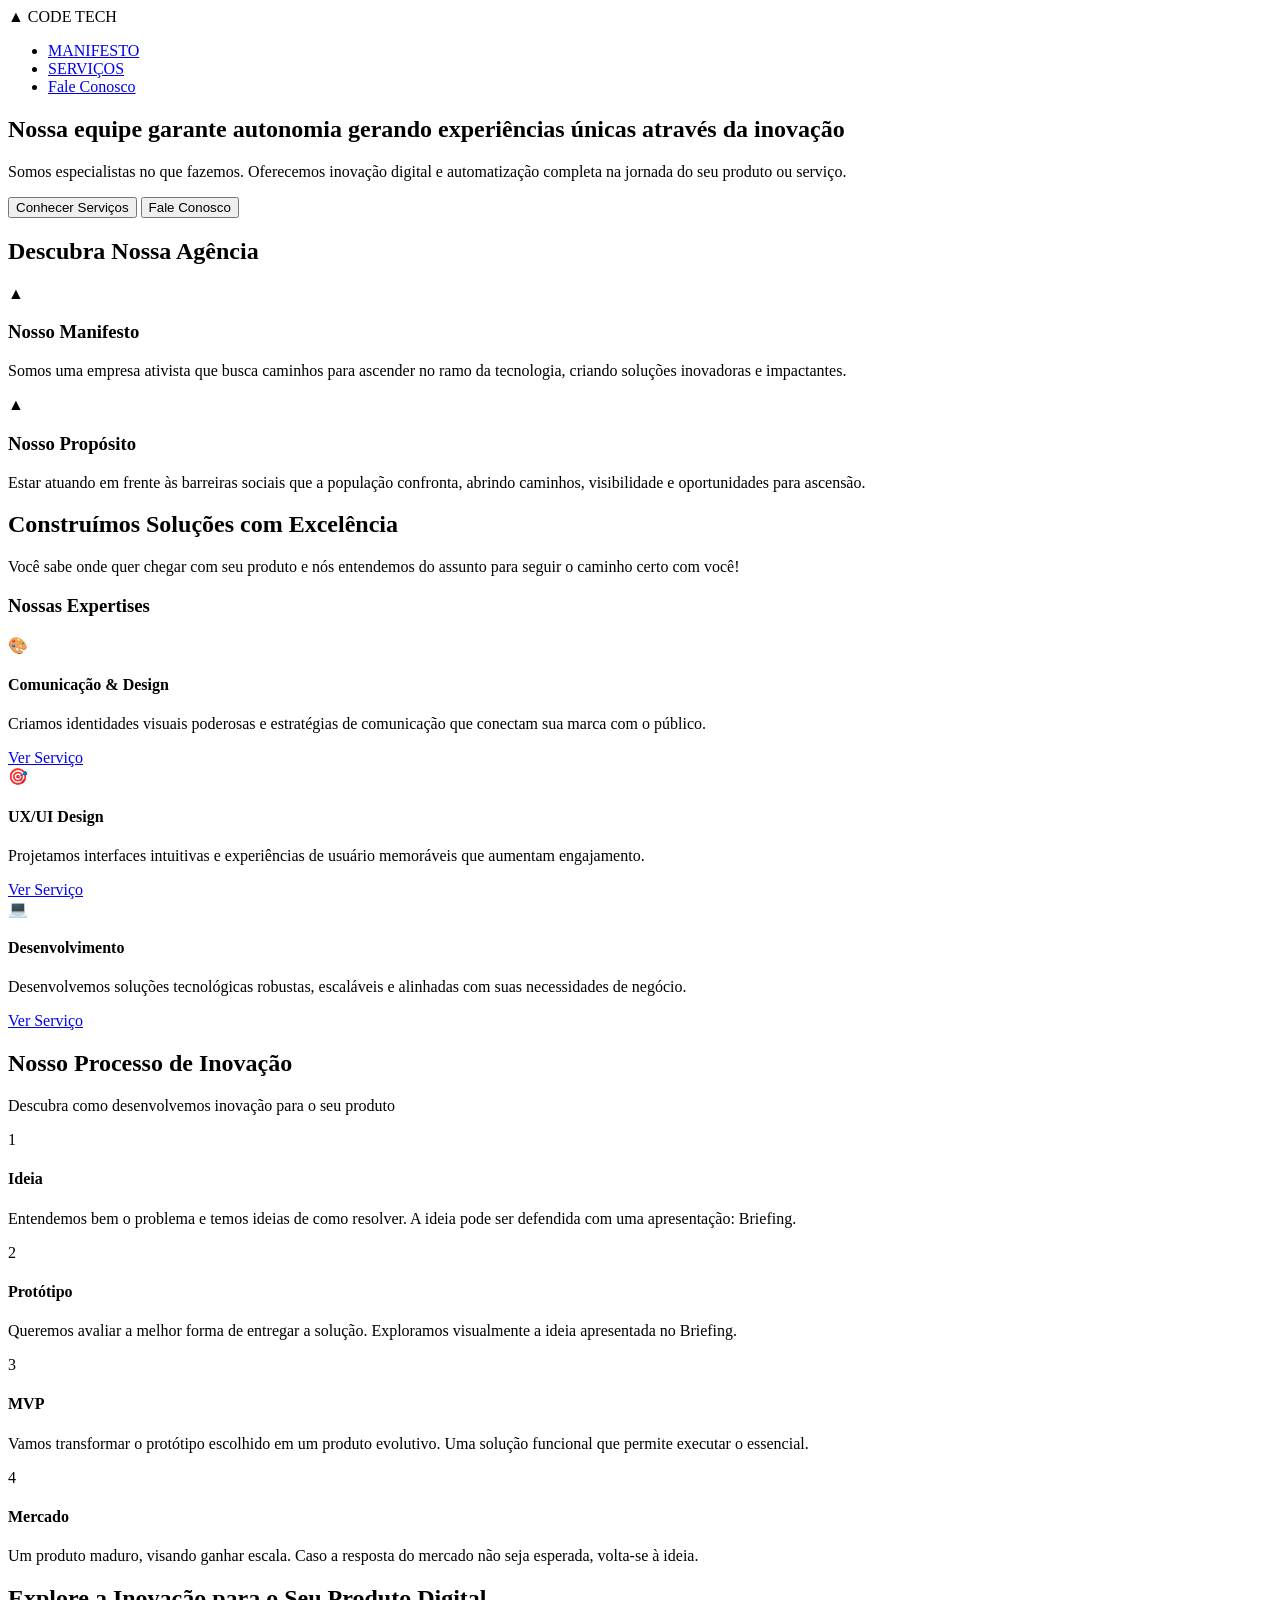
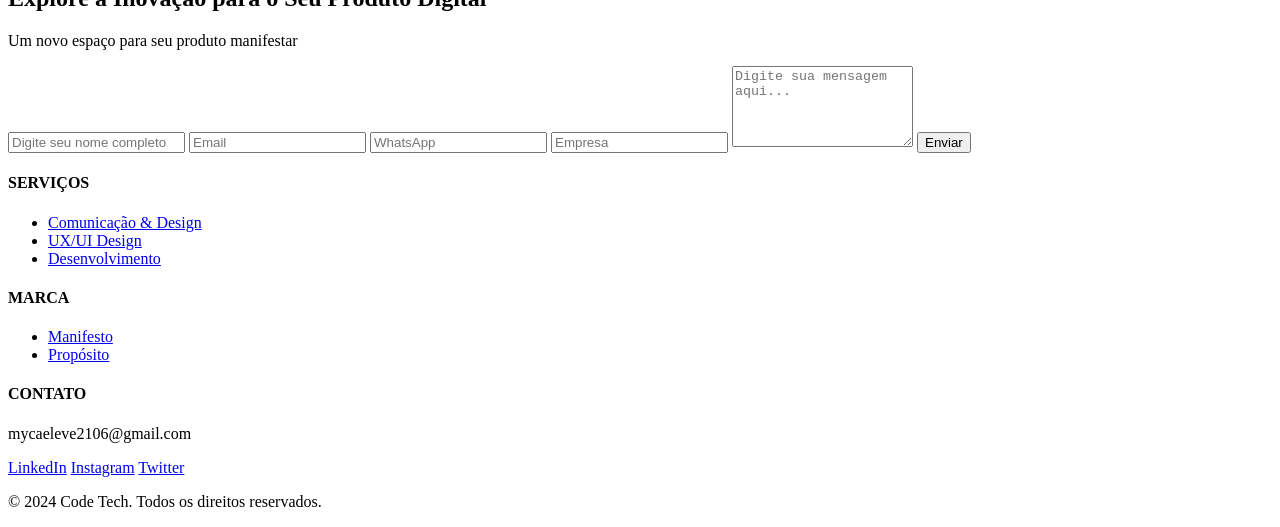
==== index.html @ 236219a5 "estrutura correta para vercel" ====
<!DOCTYPE html>
<html lang="pt-BR">
<head>
    <meta charset="UTF-8">
    <meta name="viewport" content="width=device-width, initial-scale=1.0">
    <title>Code Tech - Inovação Digital</title>
    <link rel="stylesheet" href="estilo.css">
</head>
<body>
  
    <nav class="navbar">
        <div class="nav-container">
            <div class="logo">
                <span class="logo-icon">▲</span>
                <span class="logo-text">CODE TECH</span>
            </div>
            <ul class="nav-menu">
                <li><a href="#manifesto">MANIFESTO</a></li>
                <li><a href="#servicos">SERVIÇOS</a></li>
                <li><a href="#contato" class="btn-contact">Fale Conosco</a></li>
            </ul>
        </div>
    </nav>
  
    <!-- Hero Section -->
    <section class="hero">
        <div class="hero-content">
            <h1>Nossa equipe garante autonomia gerando experiências únicas através da inovação</h1>
            <p>Somos especialistas no que fazemos. Oferecemos inovação digital e automatização completa na jornada do seu produto ou serviço.</p>
            <div class="hero-buttons">
                <button class="btn btn-primary" onclick="scrollTo('servicos')">Conhecer Serviços</button>
                <button class="btn btn-secondary" onclick="scrollTo('contato')">Fale Conosco</button>
            </div>
        </div>
          <div class="hero-image">
    <div class="bola b1"></div>
    <div class="bola b2"></div>
    <div class="bola b3"></div>
</div>
        </div>
    </section>

    <!-- Manifesto Section -->
    <section id="manifesto" class="manifesto">
        <h2>Descubra Nossa Agência</h2>
        <div class="manifesto-grid">
            <div class="manifesto-card">
                <div class="card-icon">▲</div>
                <h3>Nosso Manifesto</h3>
                <p>Somos uma empresa ativista que busca caminhos para ascender no ramo da tecnologia, criando soluções inovadoras e impactantes.</p>
            </div>
            <div class="manifesto-card">
                <div class="card-icon">▲</div>
                <h3>Nosso Propósito</h3>
                <p>Estar atuando em frente às barreiras sociais que a população confronta, abrindo caminhos, visibilidade e oportunidades para ascensão.</p>
            </div>
        </div>
    </section>

    <!-- Services Section -->
    <section id="servicos" class="services">
        <h2>Construímos Soluções com Excelência</h2>
        <p class="section-subtitle">Você sabe onde quer chegar com seu produto e nós entendemos do assunto para seguir o caminho certo com você!</p>
        
        <h3 class="services-title">Nossas Expertises</h3>
        <div class="services-grid">
            <div class="service-card">
                <div class="service-icon">🎨</div>
                <h4>Comunicação & Design</h4>
                <p>Criamos identidades visuais poderosas e estratégias de comunicação que conectam sua marca com o público.</p>
                <a href="comunicacao-design.html" class="btn btn-service">Ver Serviço</a>
            </div>
            <div class="service-card">
                <div class="service-icon">🎯</div>
                <h4>UX/UI Design</h4>
                <p>Projetamos interfaces intuitivas e experiências de usuário memoráveis que aumentam engajamento.</p>
                <a href="uxui-design.html" class="btn btn-service">Ver Serviço</a>
            </div>
            <div class="service-card">
                <div class="service-icon">💻</div>
                <h4>Desenvolvimento</h4>
                <p>Desenvolvemos soluções tecnológicas robustas, escaláveis e alinhadas com suas necessidades de negócio.</p>
                <a href="desenvolvimento.html" class="btn btn-service">Ver Serviço</a>
            </div>
        </div>
    </section>

    <!-- Process Section -->
    <section class="process">
        <h2>Nosso Processo de Inovação</h2>
        <p class="section-subtitle">Descubra como desenvolvemos inovação para o seu produto</p>
        
        <div class="process-steps">
            <div class="process-step">
                <div class="step-number">1</div>
                <h4>Ideia</h4>
                <p>Entendemos bem o problema e temos ideias de como resolver. A ideia pode ser defendida com uma apresentação: Briefing.</p>
            </div>
            <div class="process-step">
                <div class="step-number">2</div>
                <h4>Protótipo</h4>
                <p>Queremos avaliar a melhor forma de entregar a solução. Exploramos visualmente a ideia apresentada no Briefing.</p>
            </div>
            <div class="process-step">
                <div class="step-number">3</div>
                <h4>MVP</h4>
                <p>Vamos transformar o protótipo escolhido em um produto evolutivo. Uma solução funcional que permite executar o essencial.</p>
            </div>
            <div class="process-step">
                <div class="step-number">4</div>
                <h4>Mercado</h4>
                <p>Um produto maduro, visando ganhar escala. Caso a resposta do mercado não seja esperada, volta-se à ideia.</p>
            </div>
        </div>
    </section>

    <!-- Contact Section -->
    <section id="contato" class="contact">
        <div class="contact-content">
            <div class="contact-text">
                <h2>Explore a Inovação para o Seu Produto Digital</h2>
                <p>Um novo espaço para seu produto manifestar</p>
            </div>
            <form class="contact-form" onsubmit="handleSubmit(event)">
                <input type="text" placeholder="Digite seu nome completo" required>
                <input type="email" placeholder="Email" required>
                <input type="tel" placeholder="WhatsApp" required>
                <input type="text" placeholder="Empresa" required>
                <textarea placeholder="Digite sua mensagem aqui..." rows="5" required></textarea>
                <button type="submit" class="btn btn-primary">Enviar</button>
            </form>
        </div>
    </section>

    <!-- Footer -->
    <footer class="footer">
        <div class="footer-content">
            <div class="footer-section">
                <h4>SERVIÇOS</h4>
                <ul>
                    <li><a href="comunicacao-design.html">Comunicação & Design</a></li>
                    <li><a href="uxui-design.html">UX/UI Design</a></li>
                    <li><a href="desenvolvimento.html">Desenvolvimento</a></li>
                </ul>
            </div>
            <div class="footer-section">
                <h4>MARCA</h4>
                <ul>
                    <li><a href="#manifesto">Manifesto</a></li>
                    <li><a href="#manifesto">Propósito</a></li>
                </ul>
            </div>
            <div class="footer-section">
                <h4>CONTATO</h4>
                <p>mycaeleve2106@gmail.com</p>
                <div class="social-links">
                    <a href="https://www.linkedin.com/in/mycael-mythel">LinkedIn</a>
                    <a href="https://www.instagram.com/cael_xw/">Instagram</a>
                    <a href="https://twitter.com/">Twitter</a>
                </div>
            </div>
        </div>
        <div class="footer-bottom">
            <p>&copy; 2024 Code Tech. Todos os direitos reservados.</p>
        </div>
   
       
    </footer>

    <script src="fazer.js"></script>
</body>
</html>
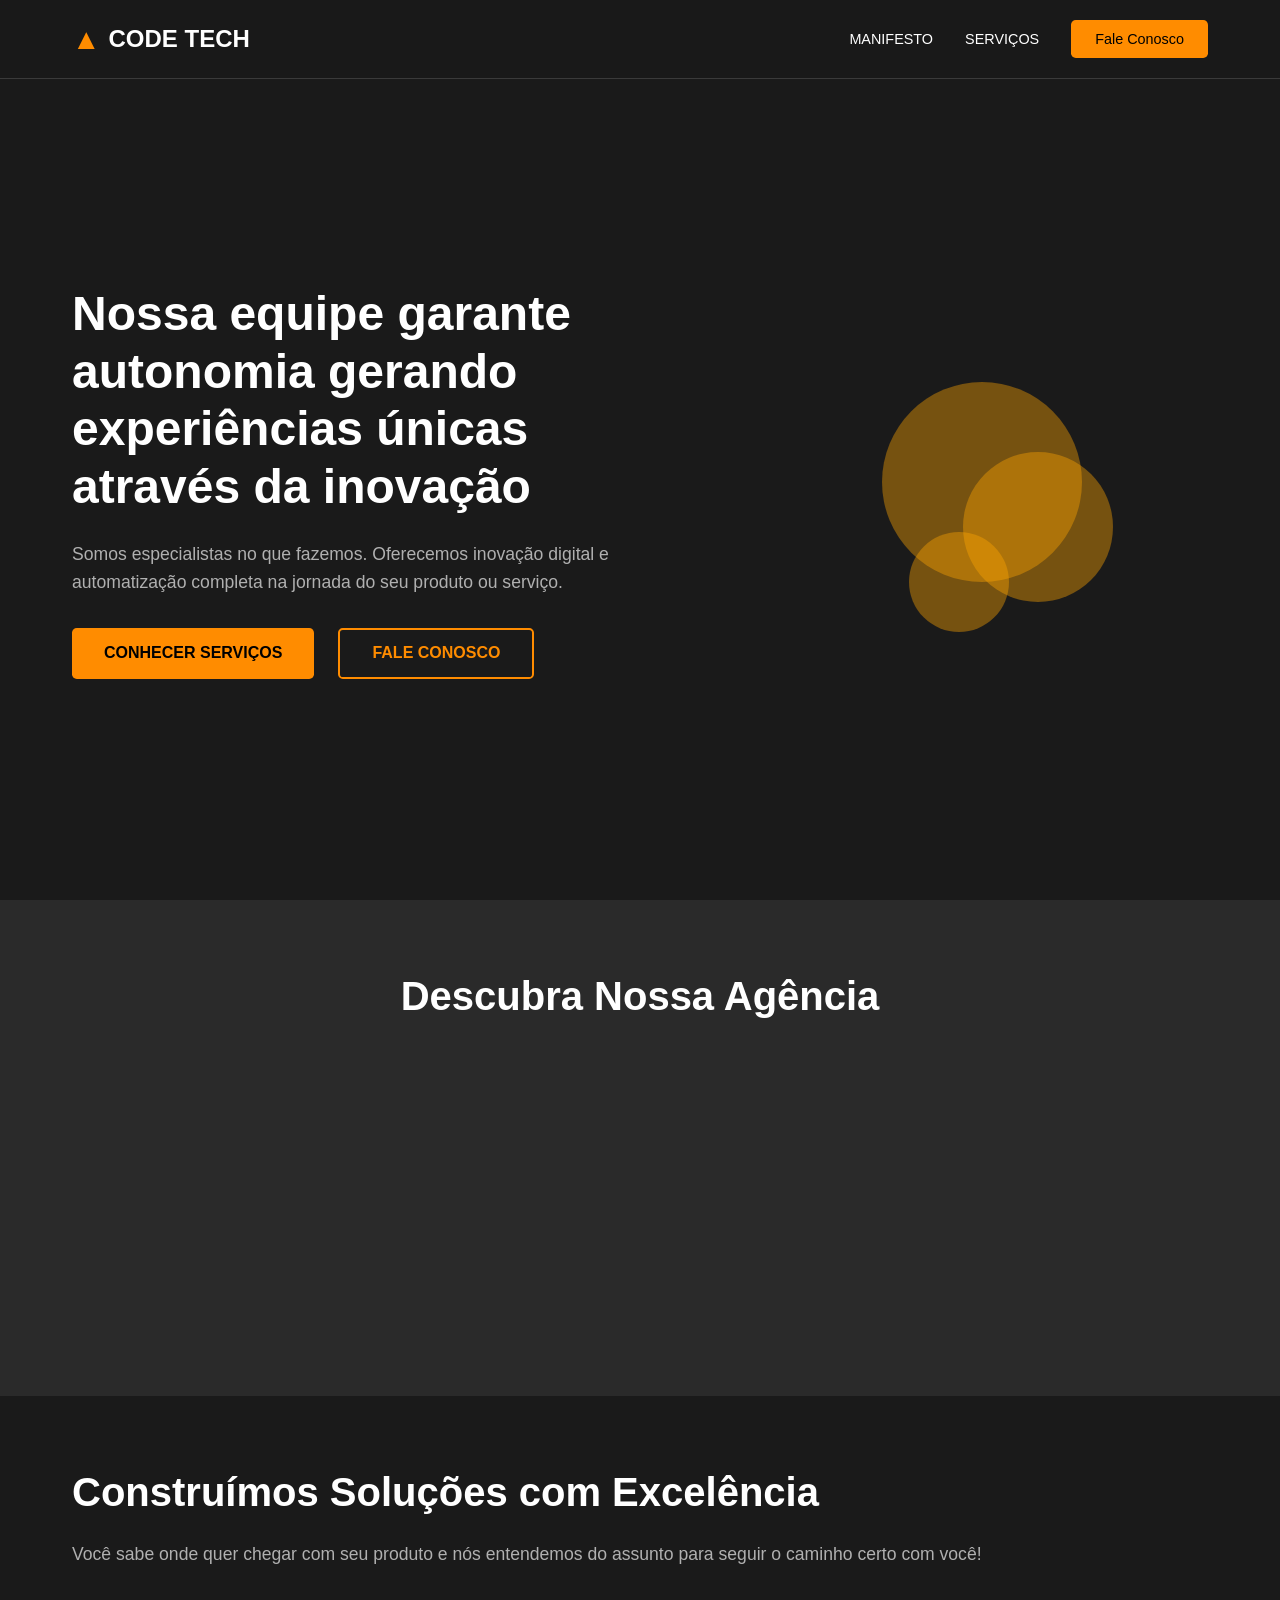
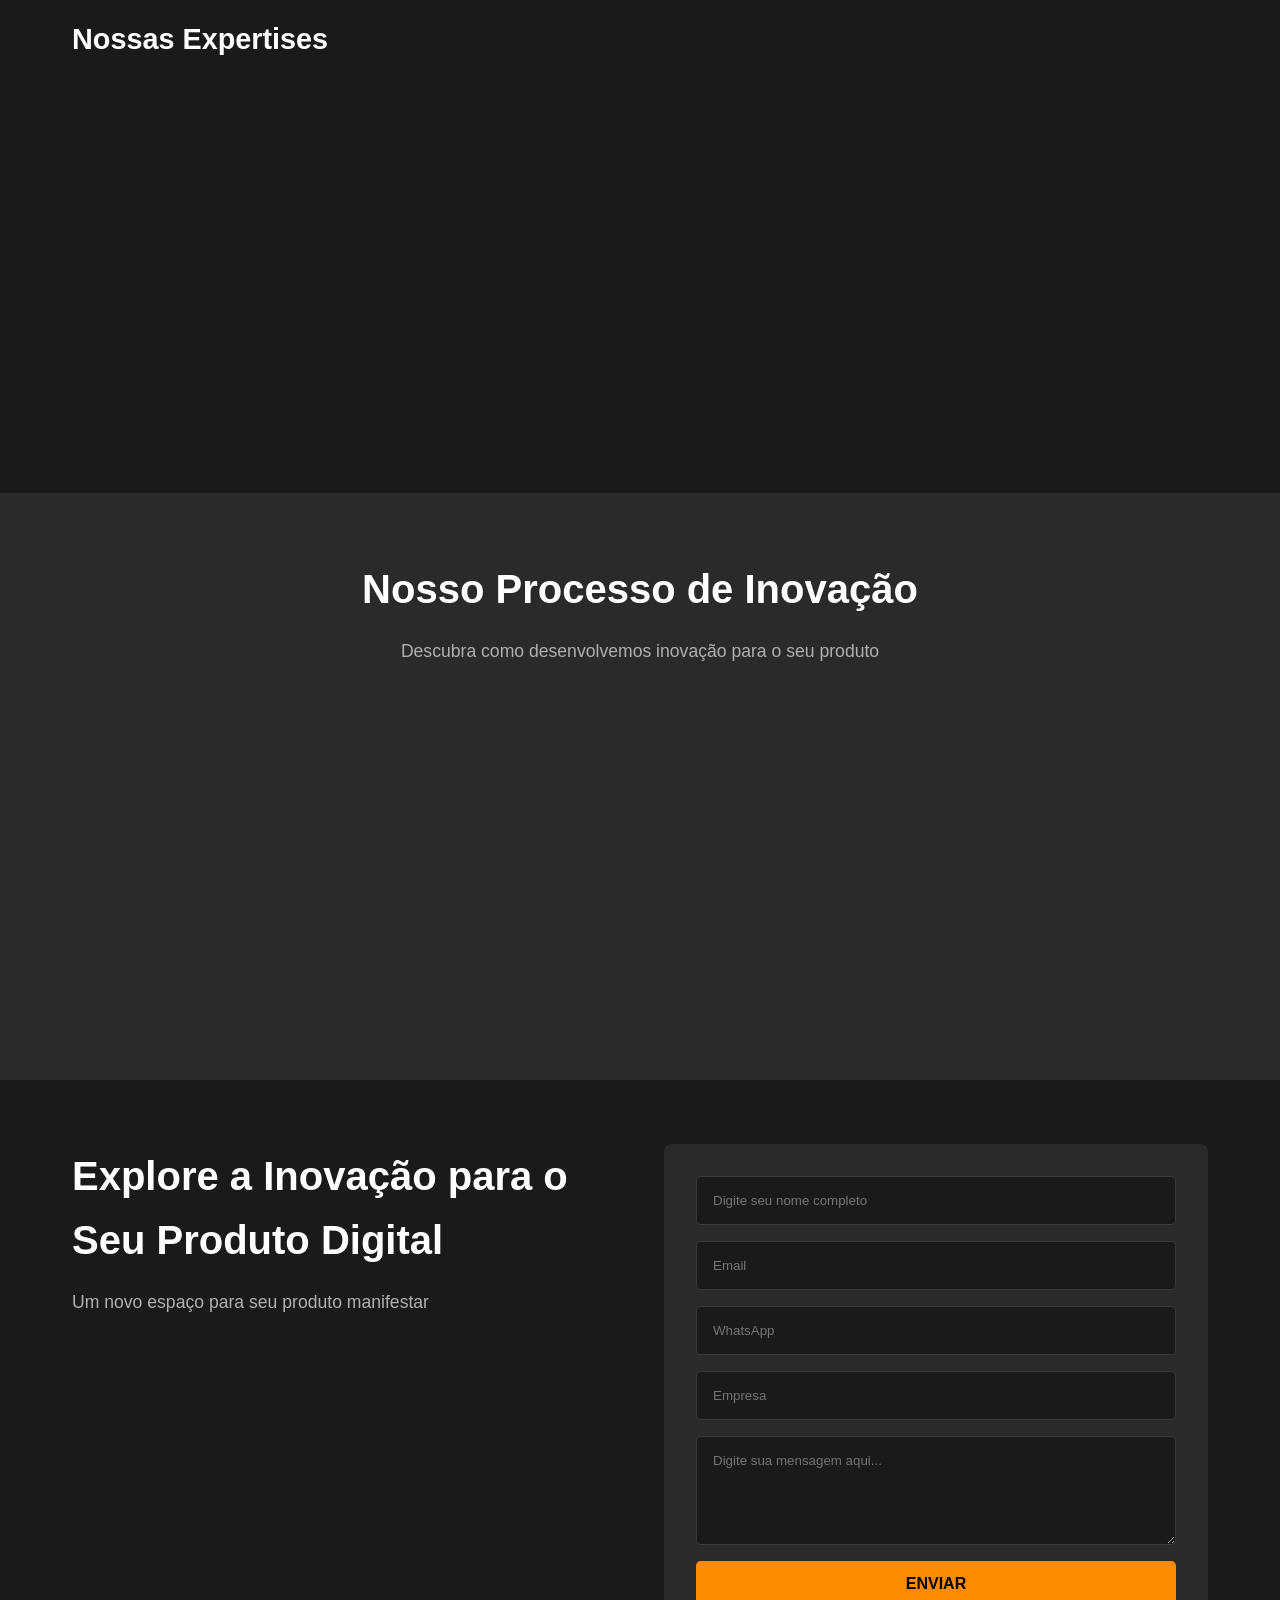
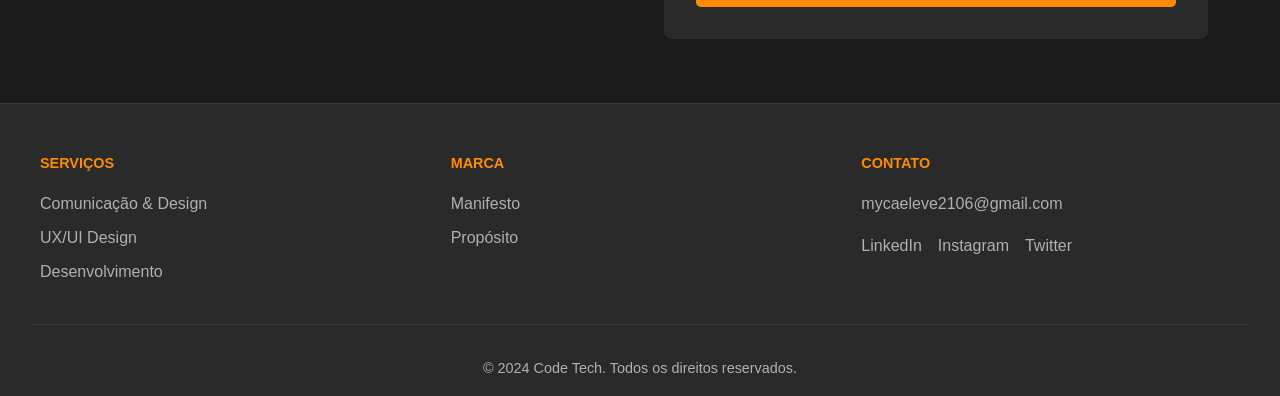
==== commit 47bff602: "Add files via upload" ====
--- a/index.html
+++ b/index.html
@@ -1,172 +1,185 @@
-<!DOCTYPE html>
-<html lang="pt-BR">
-<head>
-    <meta charset="UTF-8">
-    <meta name="viewport" content="width=device-width, initial-scale=1.0">
-    <title>Code Tech - Inovação Digital</title>
-    <link rel="stylesheet" href="estilo.css">
-</head>
-<body>
-  
-    <nav class="navbar">
-        <div class="nav-container">
-            <div class="logo">
-                <span class="logo-icon">▲</span>
-                <span class="logo-text">CODE TECH</span>
-            </div>
-            <ul class="nav-menu">
-                <li><a href="#manifesto">MANIFESTO</a></li>
-                <li><a href="#servicos">SERVIÇOS</a></li>
-                <li><a href="#contato" class="btn-contact">Fale Conosco</a></li>
-            </ul>
-        </div>
-    </nav>
-  
-    <!-- Hero Section -->
-    <section class="hero">
-        <div class="hero-content">
-            <h1>Nossa equipe garante autonomia gerando experiências únicas através da inovação</h1>
-            <p>Somos especialistas no que fazemos. Oferecemos inovação digital e automatização completa na jornada do seu produto ou serviço.</p>
-            <div class="hero-buttons">
-                <button class="btn btn-primary" onclick="scrollTo('servicos')">Conhecer Serviços</button>
-                <button class="btn btn-secondary" onclick="scrollTo('contato')">Fale Conosco</button>
-            </div>
-        </div>
-          <div class="hero-image">
-    <div class="bola b1"></div>
-    <div class="bola b2"></div>
-    <div class="bola b3"></div>
-</div>
-        </div>
-    </section>
-
-    <!-- Manifesto Section -->
-    <section id="manifesto" class="manifesto">
-        <h2>Descubra Nossa Agência</h2>
-        <div class="manifesto-grid">
-            <div class="manifesto-card">
-                <div class="card-icon">▲</div>
-                <h3>Nosso Manifesto</h3>
-                <p>Somos uma empresa ativista que busca caminhos para ascender no ramo da tecnologia, criando soluções inovadoras e impactantes.</p>
-            </div>
-            <div class="manifesto-card">
-                <div class="card-icon">▲</div>
-                <h3>Nosso Propósito</h3>
-                <p>Estar atuando em frente às barreiras sociais que a população confronta, abrindo caminhos, visibilidade e oportunidades para ascensão.</p>
-            </div>
-        </div>
-    </section>
-
-    <!-- Services Section -->
-    <section id="servicos" class="services">
-        <h2>Construímos Soluções com Excelência</h2>
-        <p class="section-subtitle">Você sabe onde quer chegar com seu produto e nós entendemos do assunto para seguir o caminho certo com você!</p>
-        
-        <h3 class="services-title">Nossas Expertises</h3>
-        <div class="services-grid">
-            <div class="service-card">
-                <div class="service-icon">🎨</div>
-                <h4>Comunicação & Design</h4>
-                <p>Criamos identidades visuais poderosas e estratégias de comunicação que conectam sua marca com o público.</p>
-                <a href="comunicacao-design.html" class="btn btn-service">Ver Serviço</a>
-            </div>
-            <div class="service-card">
-                <div class="service-icon">🎯</div>
-                <h4>UX/UI Design</h4>
-                <p>Projetamos interfaces intuitivas e experiências de usuário memoráveis que aumentam engajamento.</p>
-                <a href="uxui-design.html" class="btn btn-service">Ver Serviço</a>
-            </div>
-            <div class="service-card">
-                <div class="service-icon">💻</div>
-                <h4>Desenvolvimento</h4>
-                <p>Desenvolvemos soluções tecnológicas robustas, escaláveis e alinhadas com suas necessidades de negócio.</p>
-                <a href="desenvolvimento.html" class="btn btn-service">Ver Serviço</a>
-            </div>
-        </div>
-    </section>
-
-    <!-- Process Section -->
-    <section class="process">
-        <h2>Nosso Processo de Inovação</h2>
-        <p class="section-subtitle">Descubra como desenvolvemos inovação para o seu produto</p>
-        
-        <div class="process-steps">
-            <div class="process-step">
-                <div class="step-number">1</div>
-                <h4>Ideia</h4>
-                <p>Entendemos bem o problema e temos ideias de como resolver. A ideia pode ser defendida com uma apresentação: Briefing.</p>
-            </div>
-            <div class="process-step">
-                <div class="step-number">2</div>
-                <h4>Protótipo</h4>
-                <p>Queremos avaliar a melhor forma de entregar a solução. Exploramos visualmente a ideia apresentada no Briefing.</p>
-            </div>
-            <div class="process-step">
-                <div class="step-number">3</div>
-                <h4>MVP</h4>
-                <p>Vamos transformar o protótipo escolhido em um produto evolutivo. Uma solução funcional que permite executar o essencial.</p>
-            </div>
-            <div class="process-step">
-                <div class="step-number">4</div>
-                <h4>Mercado</h4>
-                <p>Um produto maduro, visando ganhar escala. Caso a resposta do mercado não seja esperada, volta-se à ideia.</p>
-            </div>
-        </div>
-    </section>
-
-    <!-- Contact Section -->
-    <section id="contato" class="contact">
-        <div class="contact-content">
-            <div class="contact-text">
-                <h2>Explore a Inovação para o Seu Produto Digital</h2>
-                <p>Um novo espaço para seu produto manifestar</p>
-            </div>
-            <form class="contact-form" onsubmit="handleSubmit(event)">
-                <input type="text" placeholder="Digite seu nome completo" required>
-                <input type="email" placeholder="Email" required>
-                <input type="tel" placeholder="WhatsApp" required>
-                <input type="text" placeholder="Empresa" required>
-                <textarea placeholder="Digite sua mensagem aqui..." rows="5" required></textarea>
-                <button type="submit" class="btn btn-primary">Enviar</button>
-            </form>
-        </div>
-    </section>
-
-    <!-- Footer -->
-    <footer class="footer">
-        <div class="footer-content">
-            <div class="footer-section">
-                <h4>SERVIÇOS</h4>
-                <ul>
-                    <li><a href="comunicacao-design.html">Comunicação & Design</a></li>
-                    <li><a href="uxui-design.html">UX/UI Design</a></li>
-                    <li><a href="desenvolvimento.html">Desenvolvimento</a></li>
-                </ul>
-            </div>
-            <div class="footer-section">
-                <h4>MARCA</h4>
-                <ul>
-                    <li><a href="#manifesto">Manifesto</a></li>
-                    <li><a href="#manifesto">Propósito</a></li>
-                </ul>
-            </div>
-            <div class="footer-section">
-                <h4>CONTATO</h4>
-                <p>mycaeleve2106@gmail.com</p>
-                <div class="social-links">
-                    <a href="https://www.linkedin.com/in/mycael-mythel">LinkedIn</a>
-                    <a href="https://www.instagram.com/cael_xw/">Instagram</a>
-                    <a href="https://twitter.com/">Twitter</a>
-                </div>
-            </div>
-        </div>
-        <div class="footer-bottom">
-            <p>&copy; 2024 Code Tech. Todos os direitos reservados.</p>
-        </div>
-   
-       
-    </footer>
-
-    <script src="fazer.js"></script>
-</body>
+<!DOCTYPE html>
+<html lang="pt-BR">
+<head>
+    <meta charset="UTF-8">
+    <meta name="viewport" content="width=device-width, initial-scale=1.0">
+    <title>Code Tech - Inovação Digital</title>
+    <link rel="stylesheet" href="estilo.css">
+</head>
+<body>
+  
+    <nav class="navbar">
+        <div class="nav-container">
+            <div class="logo-and-btn">
+                <div class="logo">
+                    <span class="logo-icon">▲</span>
+                    <span class="logo-text">CODE TECH</span>
+                </div>
+                <button class="mobile-menu-btn" aria-label="Abrir menu" aria-expanded="false">
+                    <span></span>
+                    <span></span>
+                    <span></span>
+                </button>
+            </div>
+            <ul class="nav-menu">
+                <li><a href="#manifesto">MANIFESTO</a></li>
+                <li><a href="#servicos">SERVIÇOS</a></li>
+                <li><a href="#contato" class="btn-contact">Fale Conosco</a></li>
+            </ul>
+        </div>
+    </nav>
+  
+    <!-- Hero Section -->
+    <section class="hero">
+        <div class="hero-content">
+            <h1>Nossa equipe garante autonomia gerando experiências únicas através da inovação</h1>
+            <p>Somos especialistas no que fazemos. Oferecemos inovação digital e automatização completa na jornada do seu produto ou serviço.</p>
+            <div class="hero-buttons">
+                <button class="btn btn-primary" onclick="scrollTo('servicos')">Conhecer Serviços</button>
+                <button class="btn btn-secondary" onclick="scrollTo('contato')">Fale Conosco</button>
+            </div>
+        </div>
+
+        <div class="hero-image">
+            <div class="bola b1"></div>
+            <div class="bola b2"></div>
+            <div class="bola b3"></div>
+        </div>
+    </section>
+
+    <!-- Manifesto Section -->
+    <section id="manifesto" class="manifesto">
+        <h2>Descubra Nossa Agência</h2>
+        <div class="manifesto-grid">
+            <div class="manifesto-card">
+                <div class="card-icon">▲</div>
+                <h3>Nosso Manifesto</h3>
+                <p>Somos uma empresa ativista que busca caminhos para ascender no ramo da tecnologia, criando soluções inovadoras e impactantes.</p>
+            </div>
+            <div class="manifesto-card">
+                <div class="card-icon">▲</div>
+                <h3>Nosso Propósito</h3>
+                <p>Estar atuando em frente às barreiras sociais que a população confronta, abrindo caminhos, visibilidade e oportunidades para ascensão.</p>
+            </div>
+        </div>
+    </section>
+
+    <!-- Services Section -->
+    <section id="servicos" class="services">
+        <h2>Construímos Soluções com Excelência</h2>
+        <p class="section-subtitle">Você sabe onde quer chegar com seu produto e nós entendemos do assunto para seguir o caminho certo com você!</p>
+        
+        <h3 class="services-title">Nossas Expertises</h3>
+        <div class="services-grid">
+            <div class="service-card">
+                <div class="service-icon">🎨</div>
+                <h4>Comunicação & Design</h4>
+                <p>Criamos identidades visuais poderosas e estratégias de comunicação que conectam sua marca com o público.</p>
+                <a href="comunicacao-design.html" class="btn btn-service">Ver Serviço</a>
+            </div>
+            <div class="service-card">
+                <div class="service-icon">🎯</div>
+                <h4>UX/UI Design</h4>
+                <p>Projetamos interfaces intuitivas e experiências de usuário memoráveis que aumentam engajamento.</p>
+                <a href="uxui-design.html" class="btn btn-service">Ver Serviço</a>
+            </div>
+            <div class="service-card">
+                <div class="service-icon">💻</div>
+                <h4>Desenvolvimento</h4>
+                <p>Desenvolvemos soluções tecnológicas robustas, escaláveis e alinhadas com suas necessidades de negócio.</p>
+                <a href="desenvolvimento.html" class="btn btn-service">Ver Serviço</a>
+            </div>
+        </div>
+    </section>
+
+    <!-- Process Section -->
+    <section class="process">
+        <h2>Nosso Processo de Inovação</h2>
+        <p class="section-subtitle">Descubra como desenvolvemos inovação para o seu produto</p>
+        
+        <div class="process-steps">
+            <div class="process-step">
+                <div class="step-number">1</div>
+                <h4>Ideia</h4>
+                <p>Entendemos bem o problema e temos ideias de como resolver. A ideia pode ser defendida com uma apresentação: Briefing.</p>
+            </div>
+            <div class="process-step">
+                <div class="step-number">2</div>
+                <h4>Protótipo</h4>
+                <p>Queremos avaliar a melhor forma de entregar a solução. Exploramos visualmente a ideia apresentada no Briefing.</p>
+            </div>
+            <div class="process-step">
+                <div class="step-number">3</div>
+                <h4>MVP</h4>
+                <p>Vamos transformar o protótipo escolhido em um produto evolutivo. Uma solução funcional que permite executar o essencial.</p>
+            </div>
+            <div class="process-step">
+                <div class="step-number">4</div>
+                <h4>Mercado</h4>
+                <p>Um produto maduro, visando ganhar escala. Caso a resposta do mercado não seja esperada, volta-se à ideia.</p>
+            </div>
+        </div>
+    </section>
+
+    <!-- Contact Section -->
+    <section id="contato" class="contact">
+        <div class="contact-content">
+            <div class="contact-text">
+                <h2>Explore a Inovação para o Seu Produto Digital</h2>
+                <p>Um novo espaço para seu produto manifestar</p>
+            </div>
+            <form class="contact-form" onsubmit="handleSubmit(event)">
+                <input type="text" placeholder="Digite seu nome completo" required>
+                <input type="email" placeholder="Email" required>
+                <input type="tel" placeholder="WhatsApp" required>
+                <input type="text" placeholder="Empresa" required>
+                <textarea placeholder="Digite sua mensagem aqui..." rows="5" required></textarea>
+                <button type="submit" class="btn btn-primary">Enviar</button>
+            </form>
+        </div>
+    </section>
+
+    <!-- Footer -->
+    <footer class="footer">
+        <div class="footer-content">
+            <div class="footer-section">
+                <h4>SERVIÇOS</h4>
+                <ul>
+                    <li><a href="comunicacao-design.html">Comunicação & Design</a></li>
+                    <li><a href="uxui-design.html">UX/UI Design</a></li>
+                    <li><a href="desenvolvimento.html">Desenvolvimento</a></li>
+                </ul>
+            </div>
+
+            <div class="footer-section">
+                <h4>MARCA</h4>
+                <ul>
+                    <li><a href="#manifesto">Manifesto</a></li>
+                    <li><a href="#manifesto">Propósito</a></li>
+                </ul>
+            </div>
+
+            <div class="footer-section">
+                <h4>CONTATO</h4>
+                <p>mycaeleve2106@gmail.com</p>
+                <div class="social-links">
+                    <a href="https://www.linkedin.com/in/mycael-mythel">LinkedIn</a>
+                    <a href="https://www.instagram.com/cael_xw/">Instagram</a>
+                    <a href="https://twitter.com/">Twitter</a>
+                </div>
+            </div>
+        </div>
+
+        <div class="footer-bottom">
+            <p>&copy; 2024 Code Tech. Todos os direitos reservados.</p>
+        </div>
+    </footer>
+
+    <script src="fazer.js"></script>
+
+    <script>
+        console.log("JS carregou");
+    </script>
+
+</body>
 </html>
--- a/estilo.css
+++ b/estilo.css
@@ -0,0 +1,3036 @@
+/* ========================================
+   RESET & GLOBAL STYLES
+   ======================================== */
+
+* {
+    margin: 0;
+    padding: 0;
+    box-sizing: border-box;
+}
+
+:root {
+    --primary-color: #FF8C00;
+    --dark-bg: #1A1A1A;
+    --dark-secondary: #2A2A2A;
+    --text-light: #FFFFFF;
+    --text-gray: #B0B0B0;
+    --border-color: #3A3A3A;
+}
+
+html {
+    scroll-behavior: smooth;
+}
+
+body {
+    font-family: 'Segoe UI', Tahoma, Geneva, Verdana, sans-serif;
+    background-color: var(--dark-bg);
+    color: var(--text-light);
+    line-height: 1.6;
+}
+
+/* ========================================
+   NAVIGATION
+   ======================================== */
+
+.navbar {
+    position: fixed;
+    top: 0;
+    width: 100%;
+    background-color: rgba(26, 26, 26, 0.95);
+    backdrop-filter: blur(10px);
+    z-index: 1000;
+    border-bottom: 1px solid var(--border-color);
+}
+
+.nav-container {
+    max-width: 1200px;
+    margin: 0 auto;
+    padding: 1rem 2rem;
+    display: flex;
+    justify-content: space-between;
+    align-items: center;
+}
+
+.logo {
+    display: flex;
+    align-items: center;
+    gap: 0.5rem;
+    font-weight: bold;
+    font-size: 1.5rem;
+}
+
+.logo-icon {
+    color: var(--primary-color);
+    font-size: 1.8rem;
+}
+
+.nav-menu {
+    display: flex;
+    list-style: none;
+    gap: 2rem;
+    align-items: center;
+}
+
+.nav-menu a {
+    color: var(--text-light);
+    text-decoration: none;
+    font-size: 0.9rem;
+    font-weight: 500;
+    transition: color 0.3s ease;
+}
+
+.nav-menu a:hover {
+    color: var(--primary-color);
+}
+
+.btn-contact {
+    background-color: var(--primary-color);
+    color: #000 !important;
+    padding: 0.7rem 1.5rem;
+    border-radius: 0.3rem;
+    font-weight: bold;
+    transition: background-color 0.3s ease;
+}
+
+.btn-contact:hover {
+    background-color: #E67E00;
+}
+
+/* ========================================
+   BUTTONS
+   ======================================== */
+
+.btn {
+    padding: 0.9rem 2rem;
+    border: none;
+    border-radius: 0.3rem;
+    font-size: 1rem;
+    font-weight: 600;
+    cursor: pointer;
+    transition: all 0.3s ease;
+    text-transform: uppercase;
+}
+
+.btn-primary {
+    background-color: var(--primary-color);
+    color: #000;
+}
+
+.btn-primary:hover {
+    background-color: #E67E00;
+    transform: translateY(-2px);
+}
+
+.btn-secondary {
+    background-color: transparent;
+    color: var(--primary-color);
+    border: 2px solid var(--primary-color);
+}
+
+.btn-secondary:hover {
+    background-color: var(--primary-color);
+    color: #000;
+}
+
+.btn-service {
+    background-color: var(--primary-color);
+    color: #000;
+    padding: 0.7rem 1.5rem;
+    font-size: 0.9rem;
+    width: 100%;
+    margin-top: 1rem;
+}
+
+.btn-service:hover {
+    background-color: #E67E00;
+}
+
+/* ========================================
+   HERO SECTION
+   ======================================== */
+
+.hero {
+    display: grid;
+    grid-template-columns: 1fr 1fr;
+    gap: 3rem;
+    align-items: center;
+    max-width: 1200px;
+    margin: 0 auto;
+    padding: 8rem 2rem 4rem;
+    min-height: 100vh;
+}
+
+.hero-content h1 {
+    font-size: 3rem;
+    font-weight: 800;
+    margin-bottom: 1.5rem;
+    line-height: 1.2;
+}
+
+.hero-content p {
+    font-size: 1.1rem;
+    color: var(--text-gray);
+    margin-bottom: 2rem;
+}
+
+.hero-buttons {
+    display: flex;
+    gap: 1.5rem;
+}
+
+.hero-image {
+    position: relative;
+    height: 300px;
+}
+
+.bola {
+    position: absolute;
+    top: 20%; /* controla altura geral */
+}
+
+/* atraso pra dar efeito mais bonito */
+.bola:nth-child(2) {
+    animation-delay: 0.2s;
+}
+
+.bola:nth-child(3) {
+    animation-delay: 0.4s;
+}
+.hero-image {
+    position: relative;
+}
+
+/* estilo base */
+.bola {
+    position: absolute;
+    border-radius: 50%;
+    opacity: 0.4;
+}
+
+/* tamanhos e posições (ajusta conforme seu layout) */
+.b1 {
+    width: 200px;
+    height: 200px;
+    background: orange;
+    top: 50px;
+    left: 40%;
+    animation: float1 6s infinite ease-in-out;
+}
+
+.b2 {
+    width: 150px;
+    height: 150px;
+    background: orange;
+    top: 120px;
+    left: 55%;
+    animation: float2 7s infinite ease-in-out;
+}
+
+.b3 {
+    width: 100px;
+    height: 100px;
+    background: orange;
+    top: 200px;
+    left: 45%;
+    animation: float3 5s infinite ease-in-out;
+}
+
+@keyframes float1 {
+    0%, 100% { transform: translate(0, 0); }
+    50% { transform: translate(-20px, -30px); }
+}
+
+@keyframes float2 {
+    0%, 100% { transform: translate(0, 0); }
+    50% { transform: translate(30px, -20px); }
+}
+
+@keyframes float3 {
+    0%, 100% { transform: translate(0, 0); }
+    50% { transform: translate(-10px, 20px); }
+}
+
+/* animação */
+@keyframes mover {
+    0%, 100% {
+        transform: translateY(0);
+    }
+    50% {
+        transform: translateY(-15px);
+    }
+}
+
+.illustration {
+    position: relative;
+    width: 300px;
+    height: 300px;
+}
+
+.shape {
+    position: absolute;
+    border-radius: 50%;
+}
+
+.shape-1 {
+    width: 200px;
+    height: 200px;
+    background-color: rgba(255, 140, 0, 0.1);
+    top: 20px;
+    left: 50px;
+}
+
+.shape-2 {
+    width: 180px;
+    height: 180px;
+    background-color: rgba(255, 140, 0, 0.2);
+    top: 80px;
+    right: 30px;
+}
+
+.shape-3 {
+    width: 150px;
+    height: 150px;
+    background-color: rgba(255, 140, 0, 0.3);
+    bottom: 40px;
+    left: 100px;
+}
+
+/* ========================================
+   MANIFESTO SECTION
+   ======================================== */
+
+.manifesto {
+    background-color: var(--dark-secondary);
+    padding: 4rem 2rem;
+}
+
+.manifesto h2 {
+    text-align: center;
+    font-size: 2.5rem;
+    margin-bottom: 3rem;
+}
+
+.manifesto-grid {
+    display: grid;
+    grid-template-columns: 1fr 1fr;
+    gap: 2rem;
+    max-width: 1200px;
+    margin: 0 auto;
+}
+
+.manifesto-card {
+    background-color: var(--dark-bg);
+    padding: 2rem;
+    border-radius: 0.5rem;
+    border-left: 4px solid var(--primary-color);
+}
+
+.card-icon {
+    font-size: 2.5rem;
+    color: var(--primary-color);
+    margin-bottom: 1rem;
+}
+
+.manifesto-card h3 {
+    font-size: 1.5rem;
+    margin-bottom: 1rem;
+}
+
+.manifesto-card p {
+    color: var(--text-gray);
+    line-height: 1.8;
+}
+
+/* ========================================
+   SERVICES SECTION
+   ======================================== */
+
+.services {
+    padding: 4rem 2rem;
+    max-width: 1200px;
+    margin: 0 auto;
+}
+
+.services h2 {
+    font-size: 2.5rem;
+    margin-bottom: 1rem;
+}
+
+.section-subtitle {
+    color: var(--text-gray);
+    font-size: 1.1rem;
+    margin-bottom: 3rem;
+}
+
+.services-title {
+    font-size: 1.8rem;
+    margin: 3rem 0 2rem;
+    color: var(--text-light);
+}
+
+.services-grid {
+    display: grid;
+    grid-template-columns: repeat(3, 1fr);
+    gap: 2rem;
+}
+
+.service-card {
+    background-color: var(--dark-secondary);
+    padding: 2rem;
+    border-radius: 0.5rem;
+    border: 1px solid var(--border-color);
+    transition: all 0.3s ease;
+}
+
+.service-card:hover {
+    border-color: var(--primary-color);
+    transform: translateY(-5px);
+}
+
+.service-icon {
+    font-size: 3rem;
+    margin-bottom: 1rem;
+}
+
+.service-card h4 {
+    font-size: 1.3rem;
+    margin-bottom: 1rem;
+}
+
+.service-card p {
+    color: var(--text-gray);
+    margin-bottom: 1.5rem;
+}
+
+/* ========================================
+   PROCESS SECTION
+   ======================================== */
+
+.process {
+    background-color: var(--dark-secondary);
+    padding: 4rem 2rem;
+}
+
+.process h2 {
+    text-align: center;
+    font-size: 2.5rem;
+    margin-bottom: 1rem;
+}
+
+.process .section-subtitle {
+    text-align: center;
+    margin-bottom: 3rem;
+}
+
+.process-steps {
+    display: grid;
+    grid-template-columns: repeat(4, 1fr);
+    gap: 2rem;
+    max-width: 1200px;
+    margin: 0 auto;
+}
+
+.process-step {
+    background-color: var(--dark-bg);
+    padding: 2rem;
+    border-radius: 0.5rem;
+    text-align: center;
+    border: 1px solid var(--border-color);
+}
+
+.step-number {
+    display: inline-flex;
+    align-items: center;
+    justify-content: center;
+    width: 50px;
+    height: 50px;
+    background-color: var(--primary-color);
+    color: #000;
+    border-radius: 50%;
+    font-size: 1.5rem;
+    font-weight: bold;
+    margin-bottom: 1rem;
+}
+
+.process-step h4 {
+    font-size: 1.3rem;
+    margin-bottom: 1rem;
+}
+
+.process-step p {
+    color: var(--text-gray);
+    font-size: 0.95rem;
+    line-height: 1.6;
+}
+
+/* ========================================
+   CONTACT SECTION
+   ======================================== */
+
+.contact {
+    padding: 4rem 2rem;
+    max-width: 1200px;
+    margin: 0 auto;
+}
+
+.contact-content {
+    display: grid;
+    grid-template-columns: 1fr 1fr;
+    gap: 3rem;
+    align-items: start;
+}
+
+.contact-text h2 {
+    font-size: 2.5rem;
+    margin-bottom: 1rem;
+}
+
+.contact-text p {
+    color: var(--text-gray);
+    font-size: 1.1rem;
+}
+
+.contact-form {
+    display: flex;
+    flex-direction: column;
+    gap: 1rem;
+    background-color: var(--dark-secondary);
+    padding: 2rem;
+    border-radius: 0.5rem;
+}
+
+.contact-form input,
+.contact-form textarea {
+    padding: 1rem;
+    background-color: var(--dark-bg);
+    border: 1px solid var(--border-color);
+    color: var(--text-light);
+    border-radius: 0.3rem;
+    font-family: inherit;
+    transition: border-color 0.3s ease;
+}
+
+.contact-form input:focus,
+.contact-form textarea:focus {
+    outline: none;
+    border-color: var(--primary-color);
+}
+
+.contact-form textarea {
+    resize: vertical;
+}
+
+/* ========================================
+   FOOTER
+   ======================================== */
+
+.footer {
+    background-color: var(--dark-secondary);
+    border-top: 1px solid var(--border-color);
+    padding: 3rem 2rem 1rem;
+}
+
+.footer-content {
+    display: grid;
+    grid-template-columns: repeat(3, 1fr);
+    gap: 2rem;
+    max-width: 1200px;
+    margin: 0 auto 2rem;
+}
+
+.footer-section h4 {
+    color: var(--primary-color);
+    margin-bottom: 1rem;
+    font-size: 0.9rem;
+    text-transform: uppercase;
+}
+
+.footer-section ul {
+    list-style: none;
+}
+
+.footer-section ul li {
+    margin-bottom: 0.5rem;
+}
+
+.footer-section a {
+    color: var(--text-gray);
+    text-decoration: none;
+    transition: color 0.3s ease;
+}
+
+.footer-section a:hover {
+    color: var(--primary-color);
+}
+
+.footer-section p {
+    color: var(--text-gray);
+}
+
+.social-links {
+    display: flex;
+    gap: 1rem;
+    margin-top: 1rem;
+}
+
+.footer-bottom {
+    text-align: center;
+    padding-top: 2rem;
+    border-top: 1px solid var(--border-color);
+    color: var(--text-gray);
+    font-size: 0.9rem;
+}
+
+/* ========================================
+   SERVICE PAGES STYLES
+   ======================================== */
+
+.service-hero {
+    background-color: var(--dark-secondary);
+    padding: 8rem 2rem 4rem;
+    min-height: 60vh;
+    display: flex;
+    align-items: center;
+    justify-content: center;
+    text-align: center;
+    margin-top: 60px;
+}
+
+.service-hero-content h1 {
+    font-size: 3rem;
+    font-weight: 800;
+    margin-bottom: 1.5rem;
+    line-height: 1.2;
+}
+
+.service-hero-content p {
+    font-size: 1.2rem;
+    color: var(--text-gray);
+    margin-bottom: 2rem;
+    max-width: 700px;
+    margin-left: auto;
+    margin-right: auto;
+}
+
+.service-details {
+    padding: 4rem 2rem;
+    max-width: 1200px;
+    margin: 0 auto;
+}
+
+.service-details h2 {
+    font-size: 2.5rem;
+    margin-bottom: 3rem;
+    text-align: center;
+}
+
+.details-container {
+    max-width: 1200px;
+    margin: 0 auto;
+}
+
+.details-grid {
+    display: grid;
+    grid-template-columns: repeat(3, 1fr);
+    gap: 2rem;
+}
+
+.detail-card {
+    background-color: var(--dark-secondary);
+    padding: 2rem;
+    border-radius: 0.5rem;
+    border: 1px solid var(--border-color);
+    transition: all 0.3s ease;
+    text-align: center;
+}
+
+.detail-card:hover {
+    border-color: var(--primary-color);
+    transform: translateY(-5px);
+}
+
+.detail-icon {
+    font-size: 3rem;
+    margin-bottom: 1rem;
+}
+
+.detail-card h3 {
+    font-size: 1.3rem;
+    margin-bottom: 1rem;
+}
+
+.detail-card p {
+    color: var(--text-gray);
+    line-height: 1.6;
+}
+
+.service-process {
+    background-color: var(--dark-secondary);
+    padding: 4rem 2rem;
+}
+
+.service-process h2 {
+    text-align: center;
+    font-size: 2.5rem;
+    margin-bottom: 3rem;
+}
+
+.process-flow {
+    display: flex;
+    justify-content: space-between;
+    align-items: center;
+    max-width: 1200px;
+    margin: 0 auto;
+    flex-wrap: wrap;
+    gap: 1rem;
+}
+
+.flow-step {
+    background-color: var(--dark-bg);
+    padding: 2rem;
+    border-radius: 0.5rem;
+    border: 1px solid var(--border-color);
+    text-align: center;
+    flex: 1;
+    min-width: 200px;
+}
+
+.flow-number {
+    display: inline-flex;
+    align-items: center;
+    justify-content: center;
+    width: 50px;
+    height: 50px;
+    background-color: var(--primary-color);
+    color: #000;
+    border-radius: 50%;
+    font-size: 1.5rem;
+    font-weight: bold;
+    margin-bottom: 1rem;
+}
+
+.flow-step h4 {
+    font-size: 1.2rem;
+    margin-bottom: 0.5rem;
+}
+
+.flow-step p {
+    color: var(--text-gray);
+    font-size: 0.9rem;
+}
+
+.flow-arrow {
+    font-size: 2rem;
+    color: var(--primary-color);
+    display: none;
+}
+
+.service-portfolio {
+    padding: 4rem 2rem;
+    max-width: 1200px;
+    margin: 0 auto;
+}
+
+.service-portfolio h2 {
+    font-size: 2.5rem;
+    margin-bottom: 3rem;
+    text-align: center;
+}
+
+.portfolio-grid {
+    display: grid;
+    grid-template-columns: repeat(4, 1fr);
+    gap: 2rem;
+}
+
+.portfolio-item {
+    border-radius: 0.5rem;
+    overflow: hidden;
+    transition: transform 0.3s ease;
+}
+
+.portfolio-item:hover {
+    transform: translateY(-5px);
+}
+
+.portfolio-image {
+    width: 100%;
+    height: 200px;
+    border-radius: 0.5rem 0.5rem 0 0;
+}
+
+.portfolio-item h4 {
+    background-color: var(--dark-secondary);
+    padding: 1rem;
+    font-size: 1.1rem;
+    margin: 0;
+    border-radius: 0 0 0.5rem 0.5rem;
+}
+
+.portfolio-item p {
+    background-color: var(--dark-secondary);
+    color: var(--text-gray);
+    padding: 0 1rem 1rem;
+    font-size: 0.9rem;
+    border-radius: 0 0 0.5rem 0.5rem;
+}
+
+.service-cta {
+    background-color: var(--dark-secondary);
+    padding: 4rem 2rem;
+    text-align: center;
+}
+
+.service-cta h2 {
+    font-size: 2.5rem;
+    margin-bottom: 1rem;
+}
+
+.service-cta p {
+    color: var(--text-gray);
+    font-size: 1.1rem;
+    margin-bottom: 2rem;
+}
+
+.service-tech {
+    padding: 4rem 2rem;
+    max-width: 1200px;
+    margin: 0 auto;
+}
+
+.service-tech h2 {
+    font-size: 2.5rem;
+    margin-bottom: 3rem;
+    text-align: center;
+}
+
+.tech-grid {
+    display: grid;
+    grid-template-columns: repeat(4, 1fr);
+    gap: 2rem;
+}
+
+.tech-category {
+    background-color: var(--dark-secondary);
+    padding: 2rem;
+    border-radius: 0.5rem;
+    border: 1px solid var(--border-color);
+}
+
+.tech-category h4 {
+    color: var(--primary-color);
+    font-size: 1.2rem;
+    margin-bottom: 1.5rem;
+    text-transform: uppercase;
+}
+
+.tech-items {
+    display: flex;
+    flex-direction: column;
+    gap: 0.8rem;
+}
+
+.tech-items span {
+    background-color: var(--dark-bg);
+    padding: 0.7rem 1rem;
+    border-radius: 0.3rem;
+    border-left: 3px solid var(--primary-color);
+    font-size: 0.95rem;
+}
+
+.service-benefits {
+    background-color: var(--dark-secondary);
+    padding: 4rem 2rem;
+}
+
+.service-benefits h2 {
+    text-align: center;
+    font-size: 2.5rem;
+    margin-bottom: 3rem;
+}
+
+.benefits-grid {
+    display: grid;
+    grid-template-columns: repeat(4, 1fr);
+    gap: 2rem;
+    max-width: 1200px;
+    margin: 0 auto;
+}
+
+.benefit-item {
+    background-color: var(--dark-bg);
+    padding: 2rem;
+    border-radius: 0.5rem;
+    border: 1px solid var(--border-color);
+    text-align: center;
+}
+
+.benefit-item h4 {
+    color: var(--primary-color);
+    font-size: 1.2rem;
+    margin-bottom: 1rem;
+}
+
+.benefit-item p {
+    color: var(--text-gray);
+    font-size: 0.95rem;
+}
+
+.service-quality {
+    padding: 4rem 2rem;
+    max-width: 1200px;
+    margin: 0 auto;
+}
+
+.service-quality h2 {
+    font-size: 2.5rem;
+    margin-bottom: 3rem;
+    text-align: center;
+}
+
+.quality-grid {
+    display: grid;
+    grid-template-columns: repeat(4, 1fr);
+    gap: 2rem;
+}
+
+.quality-item {
+    background-color: var(--dark-secondary);
+    padding: 2rem;
+    border-radius: 0.5rem;
+    border-left: 4px solid var(--primary-color);
+    text-align: center;
+}
+
+.quality-item h4 {
+    font-size: 1.1rem;
+    margin-bottom: 1rem;
+    color: var(--primary-color);
+}
+
+.quality-item p {
+    color: var(--text-gray);
+    font-size: 0.95rem;
+}
+
+/* ========================================
+   RESPONSIVE DESIGN
+   ======================================== */
+
+@media (max-width: 768px) {
+    .hero {
+        grid-template-columns: 1fr;
+        padding: 6rem 1rem 2rem;
+    }
+
+    .hero-content h1 {
+        font-size: 2rem;
+    }
+
+    .hero-buttons {
+        flex-direction: column;
+    }
+
+    .manifesto-grid {
+        grid-template-columns: 1fr;
+    }
+
+    .services-grid {
+        grid-template-columns: 1fr;
+    }
+
+    .process-steps {
+        grid-template-columns: repeat(2, 1fr);
+    }
+
+    .contact-content {
+        grid-template-columns: 1fr;
+    }
+
+    .footer-content {
+        grid-template-columns: 1fr;
+    }
+
+    .nav-menu {
+        gap: 1rem;
+    }
+
+    .nav-menu a {
+        font-size: 0.8rem;
+    }
+
+    .service-hero-content h1 {
+        font-size: 2rem;
+    }
+
+    .details-grid {
+        grid-template-columns: repeat(2, 1fr);
+    }
+
+    .portfolio-grid {
+        grid-template-columns: repeat(2, 1fr);
+    }
+
+    .tech-grid {
+        grid-template-columns: repeat(2, 1fr);
+    }
+
+    .benefits-grid {
+        grid-template-columns: repeat(2, 1fr);
+    }
+
+    .quality-grid {
+        grid-template-columns: repeat(2, 1fr);
+    }
+
+    .process-flow {
+        flex-direction: column;
+    }
+
+    .flow-arrow {
+        display: block;
+        transform: rotate(90deg);
+    }
+}
+
+@media (max-width: 480px) {
+    .hero-content h1 {
+        font-size: 1.5rem;
+    }
+
+    .process-steps {
+        grid-template-columns: 1fr;
+    }
+
+    .services h2,
+    .manifesto h2,
+    .process h2,
+    .contact-text h2 {
+        font-size: 1.8rem;
+    }
+
+    .nav-menu {
+        gap: 0.5rem;
+    }
+
+    .btn {
+        padding: 0.7rem 1rem;
+        font-size: 0.9rem;
+    }
+
+    .service-hero-content h1 {
+        font-size: 1.5rem;
+    }
+
+    .details-grid {
+        grid-template-columns: 1fr;
+    }
+
+    .portfolio-grid {
+        grid-template-columns: 1fr;
+    }
+
+    .tech-grid {
+        grid-template-columns: 1fr;
+    }
+
+    .benefits-grid {
+        grid-template-columns: 1fr;
+    }
+
+    .quality-grid {
+        grid-template-columns: 1fr;
+    }
+}
+/* ========================================
+   ESTILOS PARA PÁGINAS DE SERVIÇO
+   ======================================== */
+
+/* Service Hero Section */
+.service-hero {
+    background-color: var(--dark-secondary);
+    padding: 8rem 2rem 4rem;
+    min-height: 60vh;
+    display: flex;
+    align-items: center;
+    justify-content: center;
+    text-align: center;
+    margin-top: 60px;
+}
+
+.service-hero-content h1 {
+    font-size: 3rem;
+    font-weight: 800;
+    margin-bottom: 1.5rem;
+    line-height: 1.2;
+}
+
+.service-hero-content p {
+    font-size: 1.2rem;
+    color: var(--text-gray);
+    margin-bottom: 2rem;
+    max-width: 700px;
+    margin-left: auto;
+    margin-right: auto;
+}
+
+/* Service Details Section */
+.service-details {
+    padding: 4rem 2rem;
+    max-width: 1200px;
+    margin: 0 auto;
+}
+
+.service-details h2 {
+    font-size: 2.5rem;
+    margin-bottom: 3rem;
+    text-align: center;
+}
+
+.details-container {
+    max-width: 1200px;
+    margin: 0 auto;
+}
+
+.details-grid {
+    display: grid;
+    grid-template-columns: repeat(3, 1fr);
+    gap: 2rem;
+}
+
+.detail-card {
+    background-color: var(--dark-secondary);
+    padding: 2rem;
+    border-radius: 0.5rem;
+    border: 1px solid var(--border-color);
+    transition: all 0.3s ease;
+    text-align: center;
+}
+
+.detail-card:hover {
+    border-color: var(--primary-color);
+    transform: translateY(-5px);
+}
+
+.detail-icon {
+    font-size: 3rem;
+    margin-bottom: 1rem;
+}
+
+.detail-card h3 {
+    font-size: 1.3rem;
+    margin-bottom: 1rem;
+}
+
+.detail-card p {
+    color: var(--text-gray);
+    line-height: 1.6;
+}
+
+/* Service Process Section */
+.service-process {
+    background-color: var(--dark-secondary);
+    padding: 4rem 2rem;
+}
+
+.service-process h2 {
+    text-align: center;
+    font-size: 2.5rem;
+    margin-bottom: 3rem;
+}
+
+.process-flow {
+    display: flex;
+    justify-content: space-between;
+    align-items: center;
+    max-width: 1200px;
+    margin: 0 auto;
+    flex-wrap: wrap;
+    gap: 1rem;
+}
+
+.flow-step {
+    background-color: var(--dark-bg);
+    padding: 2rem;
+    border-radius: 0.5rem;
+    border: 1px solid var(--border-color);
+    text-align: center;
+    flex: 1;
+    min-width: 200px;
+}
+
+.flow-number {
+    display: inline-flex;
+    align-items: center;
+    justify-content: center;
+    width: 50px;
+    height: 50px;
+    background-color: var(--primary-color);
+    color: #000;
+    border-radius: 50%;
+    font-size: 1.5rem;
+    font-weight: bold;
+    margin-bottom: 1rem;
+}
+
+.flow-step h4 {
+    font-size: 1.2rem;
+    margin-bottom: 0.5rem;
+}
+
+.flow-step p {
+    color: var(--text-gray);
+    font-size: 0.9rem;
+}
+
+.flow-arrow {
+    font-size: 2rem;
+    color: var(--primary-color);
+    display: none;
+}
+
+/* Service Portfolio Section */
+.service-portfolio {
+    padding: 4rem 2rem;
+    max-width: 1200px;
+    margin: 0 auto;
+}
+
+.service-portfolio h2 {
+    font-size: 2.5rem;
+    margin-bottom: 3rem;
+    text-align: center;
+}
+
+.portfolio-grid {
+    display: grid;
+    grid-template-columns: repeat(4, 1fr);
+    gap: 2rem;
+}
+
+.portfolio-item {
+    border-radius: 0.5rem;
+    overflow: hidden;
+    transition: transform 0.3s ease;
+}
+
+.portfolio-item:hover {
+    transform: translateY(-5px);
+}
+
+.portfolio-image {
+    width: 100%;
+    height: 200px;
+    border-radius: 0.5rem 0.5rem 0 0;
+}
+
+.portfolio-item h4 {
+    background-color: var(--dark-secondary);
+    padding: 1rem;
+    font-size: 1.1rem;
+    margin: 0;
+    border-radius: 0 0 0.5rem 0.5rem;
+}
+
+.portfolio-item p {
+    background-color: var(--dark-secondary);
+    color: var(--text-gray);
+    padding: 0 1rem 1rem;
+    font-size: 0.9rem;
+    border-radius: 0 0 0.5rem 0.5rem;
+}
+
+/* Service CTA Section */
+.service-cta {
+    background-color: var(--dark-secondary);
+    padding: 4rem 2rem;
+    text-align: center;
+}
+
+.service-cta h2 {
+    font-size: 2.5rem;
+    margin-bottom: 1rem;
+}
+
+.service-cta p {
+    color: var(--text-gray);
+    font-size: 1.1rem;
+    margin-bottom: 2rem;
+}
+
+/* Service Tech Section */
+.service-tech {
+    padding: 4rem 2rem;
+    max-width: 1200px;
+    margin: 0 auto;
+}
+
+.service-tech h2 {
+    font-size: 2.5rem;
+    margin-bottom: 3rem;
+    text-align: center;
+}
+
+.tech-grid {
+    display: grid;
+    grid-template-columns: repeat(4, 1fr);
+    gap: 2rem;
+}
+
+.tech-category {
+    background-color: var(--dark-secondary);
+    padding: 2rem;
+    border-radius: 0.5rem;
+    border: 1px solid var(--border-color);
+}
+
+.tech-category h4 {
+    color: var(--primary-color);
+    font-size: 1.2rem;
+    margin-bottom: 1.5rem;
+    text-transform: uppercase;
+}
+
+.tech-items {
+    display: flex;
+    flex-direction: column;
+    gap: 0.8rem;
+}
+
+.tech-items span {
+    background-color: var(--dark-bg);
+    padding: 0.7rem 1rem;
+    border-radius: 0.3rem;
+    border-left: 3px solid var(--primary-color);
+    font-size: 0.95rem;
+}
+
+/* Service Benefits Section */
+.service-benefits {
+    background-color: var(--dark-secondary);
+    padding: 4rem 2rem;
+}
+
+.service-benefits h2 {
+    text-align: center;
+    font-size: 2.5rem;
+    margin-bottom: 3rem;
+}
+
+.benefits-grid {
+    display: grid;
+    grid-template-columns: repeat(4, 1fr);
+    gap: 2rem;
+    max-width: 1200px;
+    margin: 0 auto;
+}
+
+.benefit-item {
+    background-color: var(--dark-bg);
+    padding: 2rem;
+    border-radius: 0.5rem;
+    border: 1px solid var(--border-color);
+    text-align: center;
+}
+
+.benefit-item h4 {
+    color: var(--primary-color);
+    font-size: 1.2rem;
+    margin-bottom: 1rem;
+}
+
+.benefit-item p {
+    color: var(--text-gray);
+    font-size: 0.95rem;
+}
+
+/* Service Quality Section */
+.service-quality {
+    padding: 4rem 2rem;
+    max-width: 1200px;
+    margin: 0 auto;
+}
+
+.service-quality h2 {
+    font-size: 2.5rem;
+    margin-bottom: 3rem;
+    text-align: center;
+}
+
+.quality-grid {
+    display: grid;
+    grid-template-columns: repeat(4, 1fr);
+    gap: 2rem;
+}
+
+.quality-item {
+    background-color: var(--dark-secondary);
+    padding: 2rem;
+    border-radius: 0.5rem;
+    border-left: 4px solid var(--primary-color);
+    text-align: center;
+}
+
+.quality-item h4 {
+    font-size: 1.1rem;
+    margin-bottom: 1rem;
+    color: var(--primary-color);
+}
+
+.quality-item p {
+    color: var(--text-gray);
+    font-size: 0.95rem;
+}
+
+
+@media (max-width: 768px) {
+    .service-hero-content h1 {
+        font-size: 2rem;
+    }
+
+    .details-grid {
+        grid-template-columns: repeat(2, 1fr);
+    }
+
+    .portfolio-grid {
+        grid-template-columns: repeat(2, 1fr);
+    }
+
+    .tech-grid {
+        grid-template-columns: repeat(2, 1fr);
+    }
+
+    .benefits-grid {
+        grid-template-columns: repeat(2, 1fr);
+    }
+
+    .quality-grid {
+        grid-template-columns: repeat(2, 1fr);
+    }
+
+    .process-flow {
+        flex-direction: column;
+    }
+
+    .flow-arrow {
+        display: block;
+        transform: rotate(90deg);
+    }
+}
+
+@media (max-width: 480px) {
+    .service-hero-content h1 {
+        font-size: 1.5rem;
+    }
+
+    .details-grid {
+        grid-template-columns: 1fr;
+    }
+
+    .portfolio-grid {
+        grid-template-columns: 1fr;
+    }
+
+    .tech-grid {
+        grid-template-columns: 1fr;
+    }
+
+    .benefits-grid {
+        grid-template-columns: 1fr;
+    }
+
+    .quality-grid {
+        grid-template-columns: 1fr;
+    }
+
+    .service-hero-content p {
+        font-size: 1rem;
+    }
+
+    .service-details h2,
+    .service-process h2,
+    .service-portfolio h2,
+    .service-tech h2,
+    .service-benefits h2,
+    .service-quality h2,
+    .service-cta h2 {
+        font-size: 1.8rem;
+    }
+/* ========================================
+   RESET & GLOBAL STYLES
+   ======================================== */
+
+* {
+    margin: 0;
+    padding: 0;
+    box-sizing: border-box;
+}
+
+:root {
+    --primary-color: #FF8C00;
+    --dark-bg: #1A1A1A;
+    --dark-secondary: #2A2A2A;
+    --text-light: #FFFFFF;
+    --text-gray: #B0B0B0;
+    --border-color: #3A3A3A;
+}
+
+html {
+    scroll-behavior: smooth;
+}
+
+body {
+    font-family: 'Segoe UI', Tahoma, Geneva, Verdana, sans-serif;
+    background-color: var(--dark-bg);
+    color: var(--text-light);
+    line-height: 1.6;
+}
+
+/* ========================================
+   NAVIGATION
+   ======================================== */
+
+.navbar {
+    position: fixed;
+    top: 0;
+    width: 100%;
+    background-color: rgba(26, 26, 26, 0.95);
+    backdrop-filter: blur(10px);
+    z-index: 1000;
+    border-bottom: 1px solid var(--border-color);
+}
+
+.nav-container {
+    max-width: 1200px;
+    margin: 0 auto;
+    padding: 1rem 2rem;
+    display: flex;
+    justify-content: space-between;
+    align-items: center;
+}
+
+.logo {
+    display: flex;
+    align-items: center;
+    gap: 0.5rem;
+    font-weight: bold;
+    font-size: 1.5rem;
+}
+
+.logo-icon {
+    color: var(--primary-color);
+    font-size: 1.8rem;
+}
+
+.nav-menu {
+    display: flex;
+    list-style: none;
+    gap: 2rem;
+    align-items: center;
+}
+
+.nav-menu a {
+    color: var(--text-light);
+    text-decoration: none;
+    font-size: 0.9rem;
+    font-weight: 500;
+    transition: color 0.3s ease;
+}
+
+.nav-menu a:hover {
+    color: var(--primary-color);
+}
+
+.btn-contact {
+    background-color: var(--primary-color);
+    color: #000 !important;
+    padding: 0.7rem 1.5rem;
+    border-radius: 0.3rem;
+    font-weight: bold;
+    transition: background-color 0.3s ease;
+}
+
+.btn-contact:hover {
+    background-color: #E67E00;
+}
+
+/* ========================================
+   BUTTONS
+   ======================================== */
+
+.btn {
+    padding: 0.9rem 2rem;
+    border: none;
+    border-radius: 0.3rem;
+    font-size: 1rem;
+    font-weight: 600;
+    cursor: pointer;
+    transition: all 0.3s ease;
+    text-transform: uppercase;
+}
+
+.btn-primary {
+    background-color: var(--primary-color);
+    color: #000;
+}
+
+.btn-primary:hover {
+    background-color: #E67E00;
+    transform: translateY(-2px);
+}
+
+.btn-secondary {
+    background-color: transparent;
+    color: var(--primary-color);
+    border: 2px solid var(--primary-color);
+}
+
+.btn-secondary:hover {
+    background-color: var(--primary-color);
+    color: #000;
+}
+
+.btn-service {
+    background-color: var(--primary-color);
+    color: #000;
+    padding: 0.7rem 1.5rem;
+    font-size: 0.9rem;
+    width: 100%;
+    margin-top: 1rem;
+}
+
+.btn-service:hover {
+    background-color: #E67E00;
+}
+
+/* ========================================
+   HERO SECTION
+   ======================================== */
+
+.hero {
+    display: grid;
+    grid-template-columns: 1fr 1fr;
+    gap: 3rem;
+    align-items: center;
+    max-width: 1200px;
+    margin: 0 auto;
+    padding: 8rem 2rem 4rem;
+    min-height: 100vh;
+}
+
+.hero-content h1 {
+    font-size: 3rem;
+    font-weight: 800;
+    margin-bottom: 1.5rem;
+    line-height: 1.2;
+}
+
+.hero-content p {
+    font-size: 1.1rem;
+    color: var(--text-gray);
+    margin-bottom: 2rem;
+}
+
+.hero-buttons {
+    display: flex;
+    gap: 1.5rem;
+}
+
+.hero-image {
+    position: relative;
+    height: 300px;
+}
+
+.bola {
+    position: absolute;
+    top: 20%; /* controla altura geral */
+}
+
+/* atraso pra dar efeito mais bonito */
+.bola:nth-child(2) {
+    animation-delay: 0.2s;
+}
+
+.bola:nth-child(3) {
+    animation-delay: 0.4s;
+}
+.hero-image {
+    position: relative;
+}
+
+/* estilo base */
+.bola {
+    position: absolute;
+    border-radius: 50%;
+    opacity: 0.4;
+}
+
+/* tamanhos e posições (ajusta conforme seu layout) */
+.b1 {
+    width: 200px;
+    height: 200px;
+    background: orange;
+    top: 50px;
+    left: 40%;
+    animation: float1 6s infinite ease-in-out;
+}
+
+.b2 {
+    width: 150px;
+    height: 150px;
+    background: orange;
+    top: 120px;
+    left: 55%;
+    animation: float2 7s infinite ease-in-out;
+}
+
+.b3 {
+    width: 100px;
+    height: 100px;
+    background: orange;
+    top: 200px;
+    left: 45%;
+    animation: float3 5s infinite ease-in-out;
+}
+
+@keyframes float1 {
+    0%, 100% { transform: translate(0, 0); }
+    50% { transform: translate(-20px, -30px); }
+}
+
+@keyframes float2 {
+    0%, 100% { transform: translate(0, 0); }
+    50% { transform: translate(30px, -20px); }
+}
+
+@keyframes float3 {
+    0%, 100% { transform: translate(0, 0); }
+    50% { transform: translate(-10px, 20px); }
+}
+
+/* animação */
+@keyframes mover {
+    0%, 100% {
+        transform: translateY(0);
+    }
+    50% {
+        transform: translateY(-15px);
+    }
+}
+
+.illustration {
+    position: relative;
+    width: 300px;
+    height: 300px;
+}
+
+.shape {
+    position: absolute;
+    border-radius: 50%;
+}
+
+.shape-1 {
+    width: 200px;
+    height: 200px;
+    background-color: rgba(255, 140, 0, 0.1);
+    top: 20px;
+    left: 50px;
+}
+
+.shape-2 {
+    width: 180px;
+    height: 180px;
+    background-color: rgba(255, 140, 0, 0.2);
+    top: 80px;
+    right: 30px;
+}
+
+.shape-3 {
+    width: 150px;
+    height: 150px;
+    background-color: rgba(255, 140, 0, 0.3);
+    bottom: 40px;
+    left: 100px;
+}
+
+/* ========================================
+   MANIFESTO SECTION
+   ======================================== */
+
+.manifesto {
+    background-color: var(--dark-secondary);
+    padding: 4rem 2rem;
+}
+
+.manifesto h2 {
+    text-align: center;
+    font-size: 2.5rem;
+    margin-bottom: 3rem;
+}
+
+.manifesto-grid {
+    display: grid;
+    grid-template-columns: 1fr 1fr;
+    gap: 2rem;
+    max-width: 1200px;
+    margin: 0 auto;
+}
+
+.manifesto-card {
+    background-color: var(--dark-bg);
+    padding: 2rem;
+    border-radius: 0.5rem;
+    border-left: 4px solid var(--primary-color);
+}
+
+.card-icon {
+    font-size: 2.5rem;
+    color: var(--primary-color);
+    margin-bottom: 1rem;
+}
+
+.manifesto-card h3 {
+    font-size: 1.5rem;
+    margin-bottom: 1rem;
+}
+
+.manifesto-card p {
+    color: var(--text-gray);
+    line-height: 1.8;
+}
+
+/* ========================================
+   SERVICES SECTION
+   ======================================== */
+
+.services {
+    padding: 4rem 2rem;
+    max-width: 1200px;
+    margin: 0 auto;
+}
+
+.services h2 {
+    font-size: 2.5rem;
+    margin-bottom: 1rem;
+}
+
+.section-subtitle {
+    color: var(--text-gray);
+    font-size: 1.1rem;
+    margin-bottom: 3rem;
+}
+
+.services-title {
+    font-size: 1.8rem;
+    margin: 3rem 0 2rem;
+    color: var(--text-light);
+}
+
+.services-grid {
+    display: grid;
+    grid-template-columns: repeat(3, 1fr);
+    gap: 2rem;
+}
+
+.service-card {
+    background-color: var(--dark-secondary);
+    padding: 2rem;
+    border-radius: 0.5rem;
+    border: 1px solid var(--border-color);
+    transition: all 0.3s ease;
+}
+
+.service-card:hover {
+    border-color: var(--primary-color);
+    transform: translateY(-5px);
+}
+
+.service-icon {
+    font-size: 3rem;
+    margin-bottom: 1rem;
+}
+
+.service-card h4 {
+    font-size: 1.3rem;
+    margin-bottom: 1rem;
+}
+
+.service-card p {
+    color: var(--text-gray);
+    margin-bottom: 1.5rem;
+}
+
+/* ========================================
+   PROCESS SECTION
+   ======================================== */
+
+.process {
+    background-color: var(--dark-secondary);
+    padding: 4rem 2rem;
+}
+
+.process h2 {
+    text-align: center;
+    font-size: 2.5rem;
+    margin-bottom: 1rem;
+}
+
+.process .section-subtitle {
+    text-align: center;
+    margin-bottom: 3rem;
+}
+
+.process-steps {
+    display: grid;
+    grid-template-columns: repeat(4, 1fr);
+    gap: 2rem;
+    max-width: 1200px;
+    margin: 0 auto;
+}
+
+.process-step {
+    background-color: var(--dark-bg);
+    padding: 2rem;
+    border-radius: 0.5rem;
+    text-align: center;
+    border: 1px solid var(--border-color);
+}
+
+.step-number {
+    display: inline-flex;
+    align-items: center;
+    justify-content: center;
+    width: 50px;
+    height: 50px;
+    background-color: var(--primary-color);
+    color: #000;
+    border-radius: 50%;
+    font-size: 1.5rem;
+    font-weight: bold;
+    margin-bottom: 1rem;
+}
+
+.process-step h4 {
+    font-size: 1.3rem;
+    margin-bottom: 1rem;
+}
+
+.process-step p {
+    color: var(--text-gray);
+    font-size: 0.95rem;
+    line-height: 1.6;
+}
+
+/* ========================================
+   CONTACT SECTION
+   ======================================== */
+
+.contact {
+    padding: 4rem 2rem;
+    max-width: 1200px;
+    margin: 0 auto;
+}
+
+.contact-content {
+    display: grid;
+    grid-template-columns: 1fr 1fr;
+    gap: 3rem;
+    align-items: start;
+}
+
+.contact-text h2 {
+    font-size: 2.5rem;
+    margin-bottom: 1rem;
+}
+
+.contact-text p {
+    color: var(--text-gray);
+    font-size: 1.1rem;
+}
+
+.contact-form {
+    display: flex;
+    flex-direction: column;
+    gap: 1rem;
+    background-color: var(--dark-secondary);
+    padding: 2rem;
+    border-radius: 0.5rem;
+}
+
+.contact-form input,
+.contact-form textarea {
+    padding: 1rem;
+    background-color: var(--dark-bg);
+    border: 1px solid var(--border-color);
+    color: var(--text-light);
+    border-radius: 0.3rem;
+    font-family: inherit;
+    transition: border-color 0.3s ease;
+}
+
+.contact-form input:focus,
+.contact-form textarea:focus {
+    outline: none;
+    border-color: var(--primary-color);
+}
+
+.contact-form textarea {
+    resize: vertical;
+}
+
+/* ========================================
+   FOOTER
+   ======================================== */
+
+.footer {
+    background-color: var(--dark-secondary);
+    border-top: 1px solid var(--border-color);
+    padding: 3rem 2rem 1rem;
+}
+
+.footer-content {
+    display: grid;
+    grid-template-columns: repeat(3, 1fr);
+    gap: 2rem;
+    max-width: 1200px;
+    margin: 0 auto 2rem;
+}
+
+.footer-section h4 {
+    color: var(--primary-color);
+    margin-bottom: 1rem;
+    font-size: 0.9rem;
+    text-transform: uppercase;
+}
+
+.footer-section ul {
+    list-style: none;
+}
+
+.footer-section ul li {
+    margin-bottom: 0.5rem;
+}
+
+.footer-section a {
+    color: var(--text-gray);
+    text-decoration: none;
+    transition: color 0.3s ease;
+}
+
+.footer-section a:hover {
+    color: var(--primary-color);
+}
+
+.footer-section p {
+    color: var(--text-gray);
+}
+
+.social-links {
+    display: flex;
+    gap: 1rem;
+    margin-top: 1rem;
+}
+
+.footer-bottom {
+    text-align: center;
+    padding-top: 2rem;
+    border-top: 1px solid var(--border-color);
+    color: var(--text-gray);
+    font-size: 0.9rem;
+}
+
+/* ========================================
+   SERVICE PAGES STYLES
+   ======================================== */
+
+.service-hero {
+    background-color: var(--dark-secondary);
+    padding: 8rem 2rem 4rem;
+    min-height: 60vh;
+    display: flex;
+    align-items: center;
+    justify-content: center;
+    text-align: center;
+    margin-top: 60px;
+}
+
+.service-hero-content h1 {
+    font-size: 3rem;
+    font-weight: 800;
+    margin-bottom: 1.5rem;
+    line-height: 1.2;
+}
+
+.service-hero-content p {
+    font-size: 1.2rem;
+    color: var(--text-gray);
+    margin-bottom: 2rem;
+    max-width: 700px;
+    margin-left: auto;
+    margin-right: auto;
+}
+
+.service-details {
+    padding: 4rem 2rem;
+    max-width: 1200px;
+    margin: 0 auto;
+}
+
+.service-details h2 {
+    font-size: 2.5rem;
+    margin-bottom: 3rem;
+    text-align: center;
+}
+
+.details-container {
+    max-width: 1200px;
+    margin: 0 auto;
+}
+
+.details-grid {
+    display: grid;
+    grid-template-columns: repeat(3, 1fr);
+    gap: 2rem;
+}
+
+.detail-card {
+    background-color: var(--dark-secondary);
+    padding: 2rem;
+    border-radius: 0.5rem;
+    border: 1px solid var(--border-color);
+    transition: all 0.3s ease;
+    text-align: center;
+}
+
+.detail-card:hover {
+    border-color: var(--primary-color);
+    transform: translateY(-5px);
+}
+
+.detail-icon {
+    font-size: 3rem;
+    margin-bottom: 1rem;
+}
+
+.detail-card h3 {
+    font-size: 1.3rem;
+    margin-bottom: 1rem;
+}
+
+.detail-card p {
+    color: var(--text-gray);
+    line-height: 1.6;
+}
+
+.service-process {
+    background-color: var(--dark-secondary);
+    padding: 4rem 2rem;
+}
+
+.service-process h2 {
+    text-align: center;
+    font-size: 2.5rem;
+    margin-bottom: 3rem;
+}
+
+.process-flow {
+    display: flex;
+    justify-content: space-between;
+    align-items: center;
+    max-width: 1200px;
+    margin: 0 auto;
+    flex-wrap: wrap;
+    gap: 1rem;
+}
+
+.flow-step {
+    background-color: var(--dark-bg);
+    padding: 2rem;
+    border-radius: 0.5rem;
+    border: 1px solid var(--border-color);
+    text-align: center;
+    flex: 1;
+    min-width: 200px;
+}
+
+.flow-number {
+    display: inline-flex;
+    align-items: center;
+    justify-content: center;
+    width: 50px;
+    height: 50px;
+    background-color: var(--primary-color);
+    color: #000;
+    border-radius: 50%;
+    font-size: 1.5rem;
+    font-weight: bold;
+    margin-bottom: 1rem;
+}
+
+.flow-step h4 {
+    font-size: 1.2rem;
+    margin-bottom: 0.5rem;
+}
+
+.flow-step p {
+    color: var(--text-gray);
+    font-size: 0.9rem;
+}
+
+.flow-arrow {
+    font-size: 2rem;
+    color: var(--primary-color);
+    display: none;
+}
+
+.service-portfolio {
+    padding: 4rem 2rem;
+    max-width: 1200px;
+    margin: 0 auto;
+}
+
+.service-portfolio h2 {
+    font-size: 2.5rem;
+    margin-bottom: 3rem;
+    text-align: center;
+}
+
+.portfolio-grid {
+    display: grid;
+    grid-template-columns: repeat(4, 1fr);
+    gap: 2rem;
+}
+
+.portfolio-item {
+    border-radius: 0.5rem;
+    overflow: hidden;
+    transition: transform 0.3s ease;
+}
+
+.portfolio-item:hover {
+    transform: translateY(-5px);
+}
+
+.portfolio-image {
+    width: 100%;
+    height: 200px;
+    border-radius: 0.5rem 0.5rem 0 0;
+}
+
+.portfolio-item h4 {
+    background-color: var(--dark-secondary);
+    padding: 1rem;
+    font-size: 1.1rem;
+    margin: 0;
+    border-radius: 0 0 0.5rem 0.5rem;
+}
+
+.portfolio-item p {
+    background-color: var(--dark-secondary);
+    color: var(--text-gray);
+    padding: 0 1rem 1rem;
+    font-size: 0.9rem;
+    border-radius: 0 0 0.5rem 0.5rem;
+}
+
+.service-cta {
+    background-color: var(--dark-secondary);
+    padding: 4rem 2rem;
+    text-align: center;
+}
+
+.service-cta h2 {
+    font-size: 2.5rem;
+    margin-bottom: 1rem;
+}
+
+.service-cta p {
+    color: var(--text-gray);
+    font-size: 1.1rem;
+    margin-bottom: 2rem;
+}
+
+.service-tech {
+    padding: 4rem 2rem;
+    max-width: 1200px;
+    margin: 0 auto;
+}
+
+.service-tech h2 {
+    font-size: 2.5rem;
+    margin-bottom: 3rem;
+    text-align: center;
+}
+
+.tech-grid {
+    display: grid;
+    grid-template-columns: repeat(4, 1fr);
+    gap: 2rem;
+}
+
+.tech-category {
+    background-color: var(--dark-secondary);
+    padding: 2rem;
+    border-radius: 0.5rem;
+    border: 1px solid var(--border-color);
+}
+
+.tech-category h4 {
+    color: var(--primary-color);
+    font-size: 1.2rem;
+    margin-bottom: 1.5rem;
+    text-transform: uppercase;
+}
+
+.tech-items {
+    display: flex;
+    flex-direction: column;
+    gap: 0.8rem;
+}
+
+.tech-items span {
+    background-color: var(--dark-bg);
+    padding: 0.7rem 1rem;
+    border-radius: 0.3rem;
+    border-left: 3px solid var(--primary-color);
+    font-size: 0.95rem;
+}
+
+.service-benefits {
+    background-color: var(--dark-secondary);
+    padding: 4rem 2rem;
+}
+
+.service-benefits h2 {
+    text-align: center;
+    font-size: 2.5rem;
+    margin-bottom: 3rem;
+}
+
+.benefits-grid {
+    display: grid;
+    grid-template-columns: repeat(4, 1fr);
+    gap: 2rem;
+    max-width: 1200px;
+    margin: 0 auto;
+}
+
+.benefit-item {
+    background-color: var(--dark-bg);
+    padding: 2rem;
+    border-radius: 0.5rem;
+    border: 1px solid var(--border-color);
+    text-align: center;
+}
+
+.benefit-item h4 {
+    color: var(--primary-color);
+    font-size: 1.2rem;
+    margin-bottom: 1rem;
+}
+
+.benefit-item p {
+    color: var(--text-gray);
+    font-size: 0.95rem;
+}
+
+.service-quality {
+    padding: 4rem 2rem;
+    max-width: 1200px;
+    margin: 0 auto;
+}
+
+.service-quality h2 {
+    font-size: 2.5rem;
+    margin-bottom: 3rem;
+    text-align: center;
+}
+
+.quality-grid {
+    display: grid;
+    grid-template-columns: repeat(4, 1fr);
+    gap: 2rem;
+}
+
+.quality-item {
+    background-color: var(--dark-secondary);
+    padding: 2rem;
+    border-radius: 0.5rem;
+    border-left: 4px solid var(--primary-color);
+    text-align: center;
+}
+
+.quality-item h4 {
+    font-size: 1.1rem;
+    margin-bottom: 1rem;
+    color: var(--primary-color);
+}
+
+.quality-item p {
+    color: var(--text-gray);
+    font-size: 0.95rem;
+}
+
+/* ========================================
+   RESPONSIVE DESIGN
+   ======================================== */
+
+@media (max-width: 768px) {
+    .hero {
+        grid-template-columns: 1fr;
+        padding: 6rem 1rem 2rem;
+    }
+
+    .hero-content h1 {
+        font-size: 2rem;
+    }
+
+    .hero-buttons {
+        flex-direction: column;
+    }
+
+    .manifesto-grid {
+        grid-template-columns: 1fr;
+    }
+
+    .services-grid {
+        grid-template-columns: 1fr;
+    }
+
+    .process-steps {
+        grid-template-columns: repeat(2, 1fr);
+    }
+
+    .contact-content {
+        grid-template-columns: 1fr;
+    }
+
+    .footer-content {
+        grid-template-columns: 1fr;
+    }
+
+    .nav-menu {
+        gap: 1rem;
+    }
+
+    .nav-menu a {
+        font-size: 0.8rem;
+    }
+
+    .service-hero-content h1 {
+        font-size: 2rem;
+    }
+
+    .details-grid {
+        grid-template-columns: repeat(2, 1fr);
+    }
+
+    .portfolio-grid {
+        grid-template-columns: repeat(2, 1fr);
+    }
+
+    .tech-grid {
+        grid-template-columns: repeat(2, 1fr);
+    }
+
+    .benefits-grid {
+        grid-template-columns: repeat(2, 1fr);
+    }
+
+    .quality-grid {
+        grid-template-columns: repeat(2, 1fr);
+    }
+
+    .process-flow {
+        flex-direction: column;
+    }
+
+    .flow-arrow {
+        display: block;
+        transform: rotate(90deg);
+    }
+}
+
+@media (max-width: 480px) {
+    .hero-content h1 {
+        font-size: 1.5rem;
+    }
+
+    .process-steps {
+        grid-template-columns: 1fr;
+    }
+
+    .services h2,
+    .manifesto h2,
+    .process h2,
+    .contact-text h2 {
+        font-size: 1.8rem;
+    }
+
+    .nav-menu {
+        gap: 0.5rem;
+    }
+
+    .btn {
+        padding: 0.7rem 1rem;
+        font-size: 0.9rem;
+    }
+
+    .service-hero-content h1 {
+        font-size: 1.5rem;
+    }
+
+    .details-grid {
+        grid-template-columns: 1fr;
+    }
+
+    .portfolio-grid {
+        grid-template-columns: 1fr;
+    }
+
+    .tech-grid {
+        grid-template-columns: 1fr;
+    }
+
+    .benefits-grid {
+        grid-template-columns: 1fr;
+    }
+
+    .quality-grid {
+        grid-template-columns: 1fr;
+    }
+}
+/* ========================================
+   ESTILOS PARA PÁGINAS DE SERVIÇO
+   ======================================== */
+
+/* Service Hero Section */
+.service-hero {
+    background-color: var(--dark-secondary);
+    padding: 8rem 2rem 4rem;
+    min-height: 60vh;
+    display: flex;
+    align-items: center;
+    justify-content: center;
+    text-align: center;
+    margin-top: 60px;
+}
+
+.service-hero-content h1 {
+    font-size: 3rem;
+    font-weight: 800;
+    margin-bottom: 1.5rem;
+    line-height: 1.2;
+}
+
+.service-hero-content p {
+    font-size: 1.2rem;
+    color: var(--text-gray);
+    margin-bottom: 2rem;
+    max-width: 700px;
+    margin-left: auto;
+    margin-right: auto;
+}
+
+/* Service Details Section */
+.service-details {
+    padding: 4rem 2rem;
+    max-width: 1200px;
+    margin: 0 auto;
+}
+
+.service-details h2 {
+    font-size: 2.5rem;
+    margin-bottom: 3rem;
+    text-align: center;
+}
+
+.details-container {
+    max-width: 1200px;
+    margin: 0 auto;
+}
+
+.details-grid {
+    display: grid;
+    grid-template-columns: repeat(3, 1fr);
+    gap: 2rem;
+}
+
+.detail-card {
+    background-color: var(--dark-secondary);
+    padding: 2rem;
+    border-radius: 0.5rem;
+    border: 1px solid var(--border-color);
+    transition: all 0.3s ease;
+    text-align: center;
+}
+
+.detail-card:hover {
+    border-color: var(--primary-color);
+    transform: translateY(-5px);
+}
+
+.detail-icon {
+    font-size: 3rem;
+    margin-bottom: 1rem;
+}
+
+.detail-card h3 {
+    font-size: 1.3rem;
+    margin-bottom: 1rem;
+}
+
+.detail-card p {
+    color: var(--text-gray);
+    line-height: 1.6;
+}
+
+/* Service Process Section */
+.service-process {
+    background-color: var(--dark-secondary);
+    padding: 4rem 2rem;
+}
+
+.service-process h2 {
+    text-align: center;
+    font-size: 2.5rem;
+    margin-bottom: 3rem;
+}
+
+.process-flow {
+    display: flex;
+    justify-content: space-between;
+    align-items: center;
+    max-width: 1200px;
+    margin: 0 auto;
+    flex-wrap: wrap;
+    gap: 1rem;
+}
+
+.flow-step {
+    background-color: var(--dark-bg);
+    padding: 2rem;
+    border-radius: 0.5rem;
+    border: 1px solid var(--border-color);
+    text-align: center;
+    flex: 1;
+    min-width: 200px;
+}
+
+.flow-number {
+    display: inline-flex;
+    align-items: center;
+    justify-content: center;
+    width: 50px;
+    height: 50px;
+    background-color: var(--primary-color);
+    color: #000;
+    border-radius: 50%;
+    font-size: 1.5rem;
+    font-weight: bold;
+    margin-bottom: 1rem;
+}
+
+.flow-step h4 {
+    font-size: 1.2rem;
+    margin-bottom: 0.5rem;
+}
+
+.flow-step p {
+    color: var(--text-gray);
+    font-size: 0.9rem;
+}
+
+.flow-arrow {
+    font-size: 2rem;
+    color: var(--primary-color);
+    display: none;
+}
+
+/* Service Portfolio Section */
+.service-portfolio {
+    padding: 4rem 2rem;
+    max-width: 1200px;
+    margin: 0 auto;
+}
+
+.service-portfolio h2 {
+    font-size: 2.5rem;
+    margin-bottom: 3rem;
+    text-align: center;
+}
+
+.portfolio-grid {
+    display: grid;
+    grid-template-columns: repeat(4, 1fr);
+    gap: 2rem;
+}
+
+.portfolio-item {
+    border-radius: 0.5rem;
+    overflow: hidden;
+    transition: transform 0.3s ease;
+}
+
+.portfolio-item:hover {
+    transform: translateY(-5px);
+}
+
+.portfolio-image {
+    width: 100%;
+    height: 200px;
+    border-radius: 0.5rem 0.5rem 0 0;
+}
+
+.portfolio-item h4 {
+    background-color: var(--dark-secondary);
+    padding: 1rem;
+    font-size: 1.1rem;
+    margin: 0;
+    border-radius: 0 0 0.5rem 0.5rem;
+}
+
+.portfolio-item p {
+    background-color: var(--dark-secondary);
+    color: var(--text-gray);
+    padding: 0 1rem 1rem;
+    font-size: 0.9rem;
+    border-radius: 0 0 0.5rem 0.5rem;
+}
+
+/* Service CTA Section */
+.service-cta {
+    background-color: var(--dark-secondary);
+    padding: 4rem 2rem;
+    text-align: center;
+}
+
+.service-cta h2 {
+    font-size: 2.5rem;
+    margin-bottom: 1rem;
+}
+
+.service-cta p {
+    color: var(--text-gray);
+    font-size: 1.1rem;
+    margin-bottom: 2rem;
+}
+
+/* Service Tech Section */
+.service-tech {
+    padding: 4rem 2rem;
+    max-width: 1200px;
+    margin: 0 auto;
+}
+
+.service-tech h2 {
+    font-size: 2.5rem;
+    margin-bottom: 3rem;
+    text-align: center;
+}
+
+.tech-grid {
+    display: grid;
+    grid-template-columns: repeat(4, 1fr);
+    gap: 2rem;
+}
+
+.tech-category {
+    background-color: var(--dark-secondary);
+    padding: 2rem;
+    border-radius: 0.5rem;
+    border: 1px solid var(--border-color);
+}
+
+.tech-category h4 {
+    color: var(--primary-color);
+    font-size: 1.2rem;
+    margin-bottom: 1.5rem;
+    text-transform: uppercase;
+}
+
+.tech-items {
+    display: flex;
+    flex-direction: column;
+    gap: 0.8rem;
+}
+
+.tech-items span {
+    background-color: var(--dark-bg);
+    padding: 0.7rem 1rem;
+    border-radius: 0.3rem;
+    border-left: 3px solid var(--primary-color);
+    font-size: 0.95rem;
+}
+
+/* Service Benefits Section */
+.service-benefits {
+    background-color: var(--dark-secondary);
+    padding: 4rem 2rem;
+}
+
+.service-benefits h2 {
+    text-align: center;
+    font-size: 2.5rem;
+    margin-bottom: 3rem;
+}
+
+.benefits-grid {
+    display: grid;
+    grid-template-columns: repeat(4, 1fr);
+    gap: 2rem;
+    max-width: 1200px;
+    margin: 0 auto;
+}
+
+.benefit-item {
+    background-color: var(--dark-bg);
+    padding: 2rem;
+    border-radius: 0.5rem;
+    border: 1px solid var(--border-color);
+    text-align: center;
+}
+
+.benefit-item h4 {
+    color: var(--primary-color);
+    font-size: 1.2rem;
+    margin-bottom: 1rem;
+}
+
+.benefit-item p {
+    color: var(--text-gray);
+    font-size: 0.95rem;
+}
+
+/* Service Quality Section */
+.service-quality {
+    padding: 4rem 2rem;
+    max-width: 1200px;
+    margin: 0 auto;
+}
+
+.service-quality h2 {
+    font-size: 2.5rem;
+    margin-bottom: 3rem;
+    text-align: center;
+}
+
+.quality-grid {
+    display: grid;
+    grid-template-columns: repeat(4, 1fr);
+    gap: 2rem;
+}
+
+.quality-item {
+    background-color: var(--dark-secondary);
+    padding: 2rem;
+    border-radius: 0.5rem;
+    border-left: 4px solid var(--primary-color);
+    text-align: center;
+}
+
+.quality-item h4 {
+    font-size: 1.1rem;
+    margin-bottom: 1rem;
+    color: var(--primary-color);
+}
+
+.quality-item p {
+    color: var(--text-gray);
+    font-size: 0.95rem;
+}
+
+
+@media (max-width: 768px) {
+    .service-hero-content h1 {
+        font-size: 2rem;
+    }
+
+    .details-grid {
+        grid-template-columns: repeat(2, 1fr);
+    }
+
+    .portfolio-grid {
+        grid-template-columns: repeat(2, 1fr);
+    }
+
+    .tech-grid {
+        grid-template-columns: repeat(2, 1fr);
+    }
+
+    .benefits-grid {
+        grid-template-columns: repeat(2, 1fr);
+    }
+
+    .quality-grid {
+        grid-template-columns: repeat(2, 1fr);
+    }
+
+    .process-flow {
+        flex-direction: column;
+    }
+
+    .flow-arrow {
+        display: block;
+        transform: rotate(90deg);
+    }
+}
+
+@media (max-width: 480px) {
+    .service-hero-content h1 {
+        font-size: 1.5rem;
+    }
+
+    .details-grid {
+        grid-template-columns: 1fr;
+    }
+
+    .portfolio-grid {
+        grid-template-columns: 1fr;
+    }
+
+    .tech-grid {
+        grid-template-columns: 1fr;
+    }
+
+    .benefits-grid {
+        grid-template-columns: 1fr;
+    }
+
+    .quality-grid {
+        grid-template-columns: 1fr;
+    }
+
+    .service-hero-content p {
+        font-size: 1rem;
+    }
+
+    .service-details h2,
+    .service-process h2,
+    .service-portfolio h2,
+    .service-tech h2,
+    .service-benefits h2,
+    .service-quality h2,
+    .service-cta h2 {
+        font-size: 1.8rem;
+    }
+}}
+@media (max-width: 768px) {
+
+  .nav-container {
+    flex-direction: column;
+    align-items: center;
+    gap: 15px;
+  }
+
+  .nav-menu {
+    flex-direction: column;
+    align-items: center;
+    width: 100%;
+    gap: 10px;
+  }
+
+  .nav-menu li {
+    width: 100%;
+    text-align: center;
+  }
+
+  .btn-contact {
+    display: block;
+    width: 100%;
+  }
+}
+
+.logo-and-btn {
+    display: flex;
+    align-items: center;
+    gap: 1rem;
+}
+
+.mobile-menu-btn {
+    display: none;
+    background: transparent;
+    border: none;
+    cursor: pointer;
+    padding: 0.35rem;
+    flex-direction: column;
+    align-items: center;
+    justify-content: center;
+    gap: 5px;
+    width: 40px;
+    height: 40px;
+}
+
+.mobile-menu-btn span {
+    display: block;
+    width: 24px;
+    height: 3px;
+    background-color: var(--text-light);
+    border-radius: 999px;
+    transition: transform 0.3s ease, opacity 0.3s ease;
+}
+
+.mobile-menu-btn.active span:nth-child(1) {
+    transform: translateY(8px) rotate(45deg);
+}
+
+.mobile-menu-btn.active span:nth-child(2) {
+    opacity: 0;
+}
+
+.mobile-menu-btn.active span:nth-child(3) {
+    transform: translateY(-8px) rotate(-45deg);
+}
+
+@media (max-width: 900px) {
+    .mobile-menu-btn {
+        display: flex;
+    }
+
+    .nav-menu {
+        position: absolute;
+        top: 100%;
+        right: 0;
+        left: 0;
+        background-color: rgba(26, 26, 26, 0.98);
+        flex-direction: column;
+        gap: 0;
+        overflow: hidden;
+        max-height: 0;
+        transition: max-height 0.3s ease;
+        border-bottom: 1px solid var(--border-color);
+        z-index: 999;
+    }
+
+    .nav-menu.active {
+        max-height: 260px;
+    }
+
+    .nav-menu li {
+        width: 100%;
+    }
+
+    .nav-menu a {
+        display: block;
+        padding: 1rem 1.5rem;
+        border-top: 1px solid var(--border-color);
+    }
+
+    .btn-contact {
+        margin: 0.5rem 1.5rem;
+    }
+}
+
+@media (max-width: 600px) {
+    .hero-content h1 {
+        font-size: 1.8rem;
+    }
+
+    .nav-container {
+        padding: 1rem;
+    }
+
+    .nav-menu a {
+        padding: 0.95rem 1.2rem;
+    }
+}
